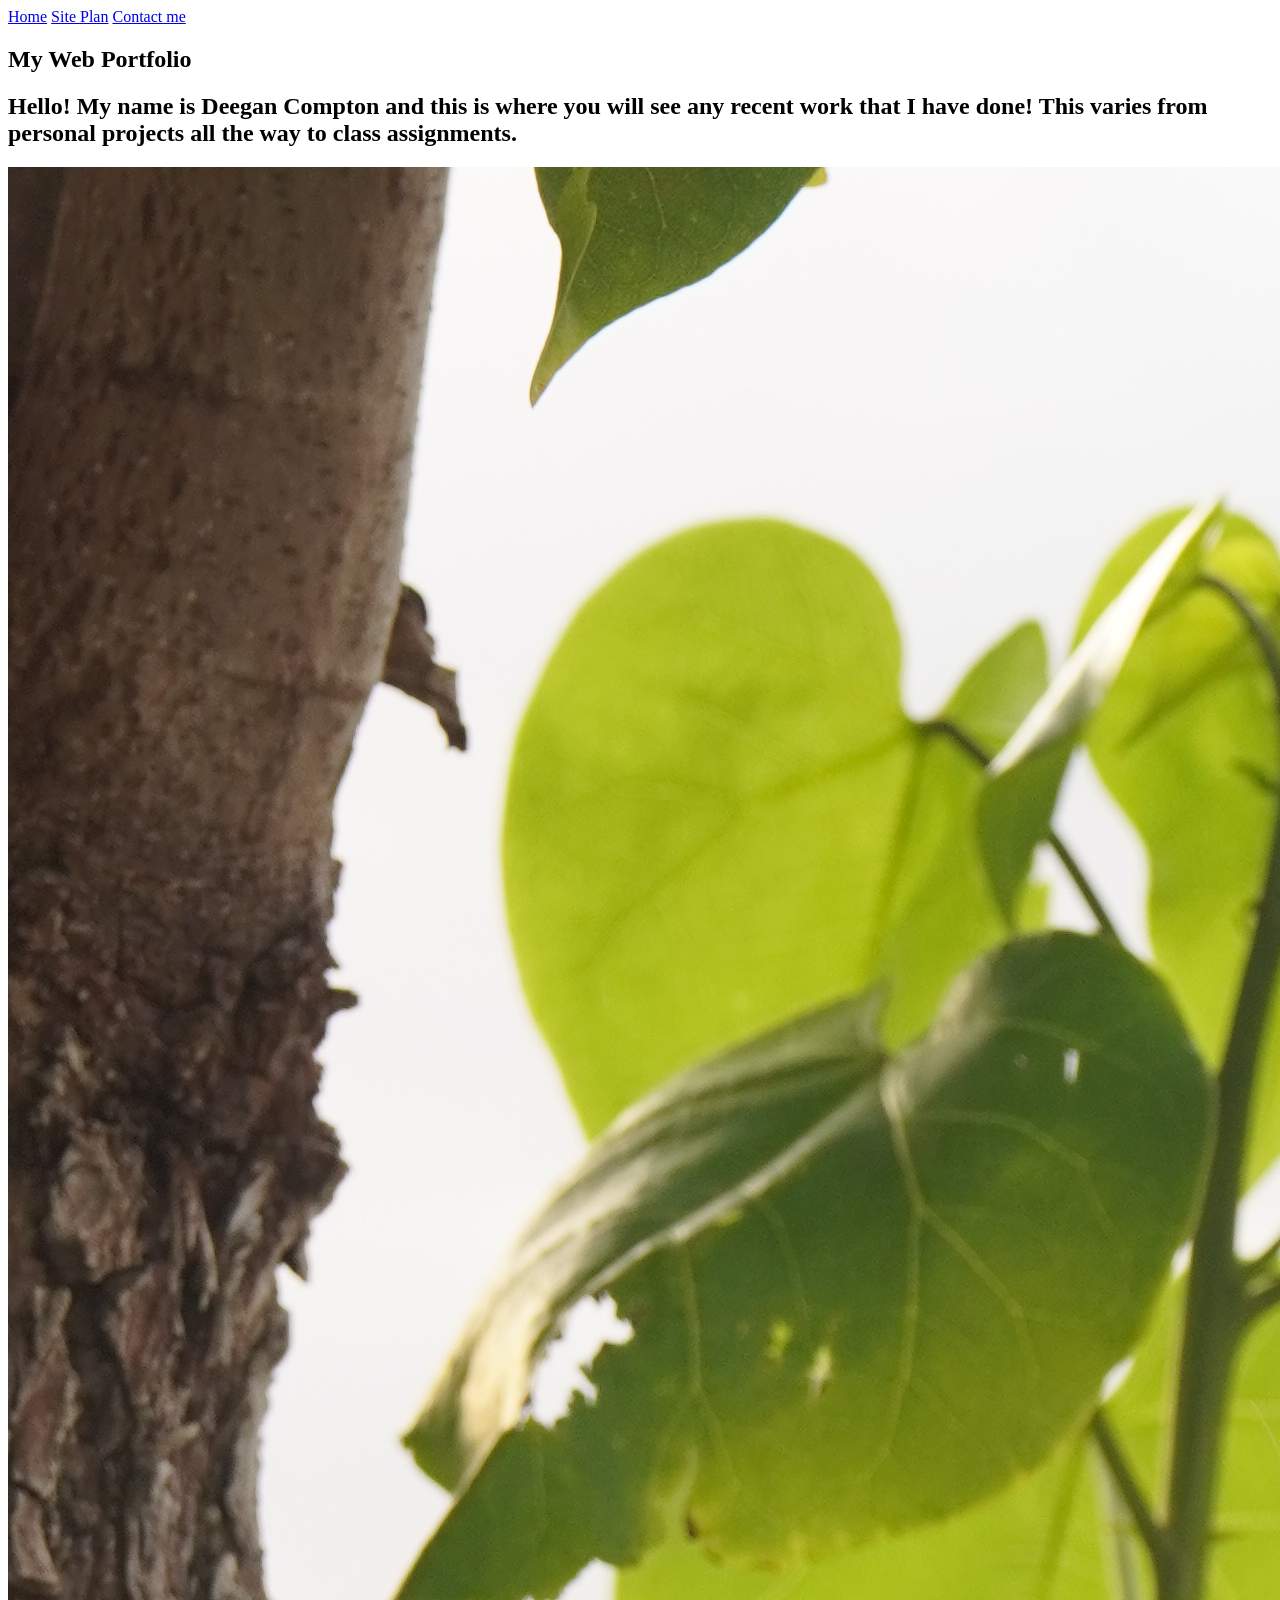
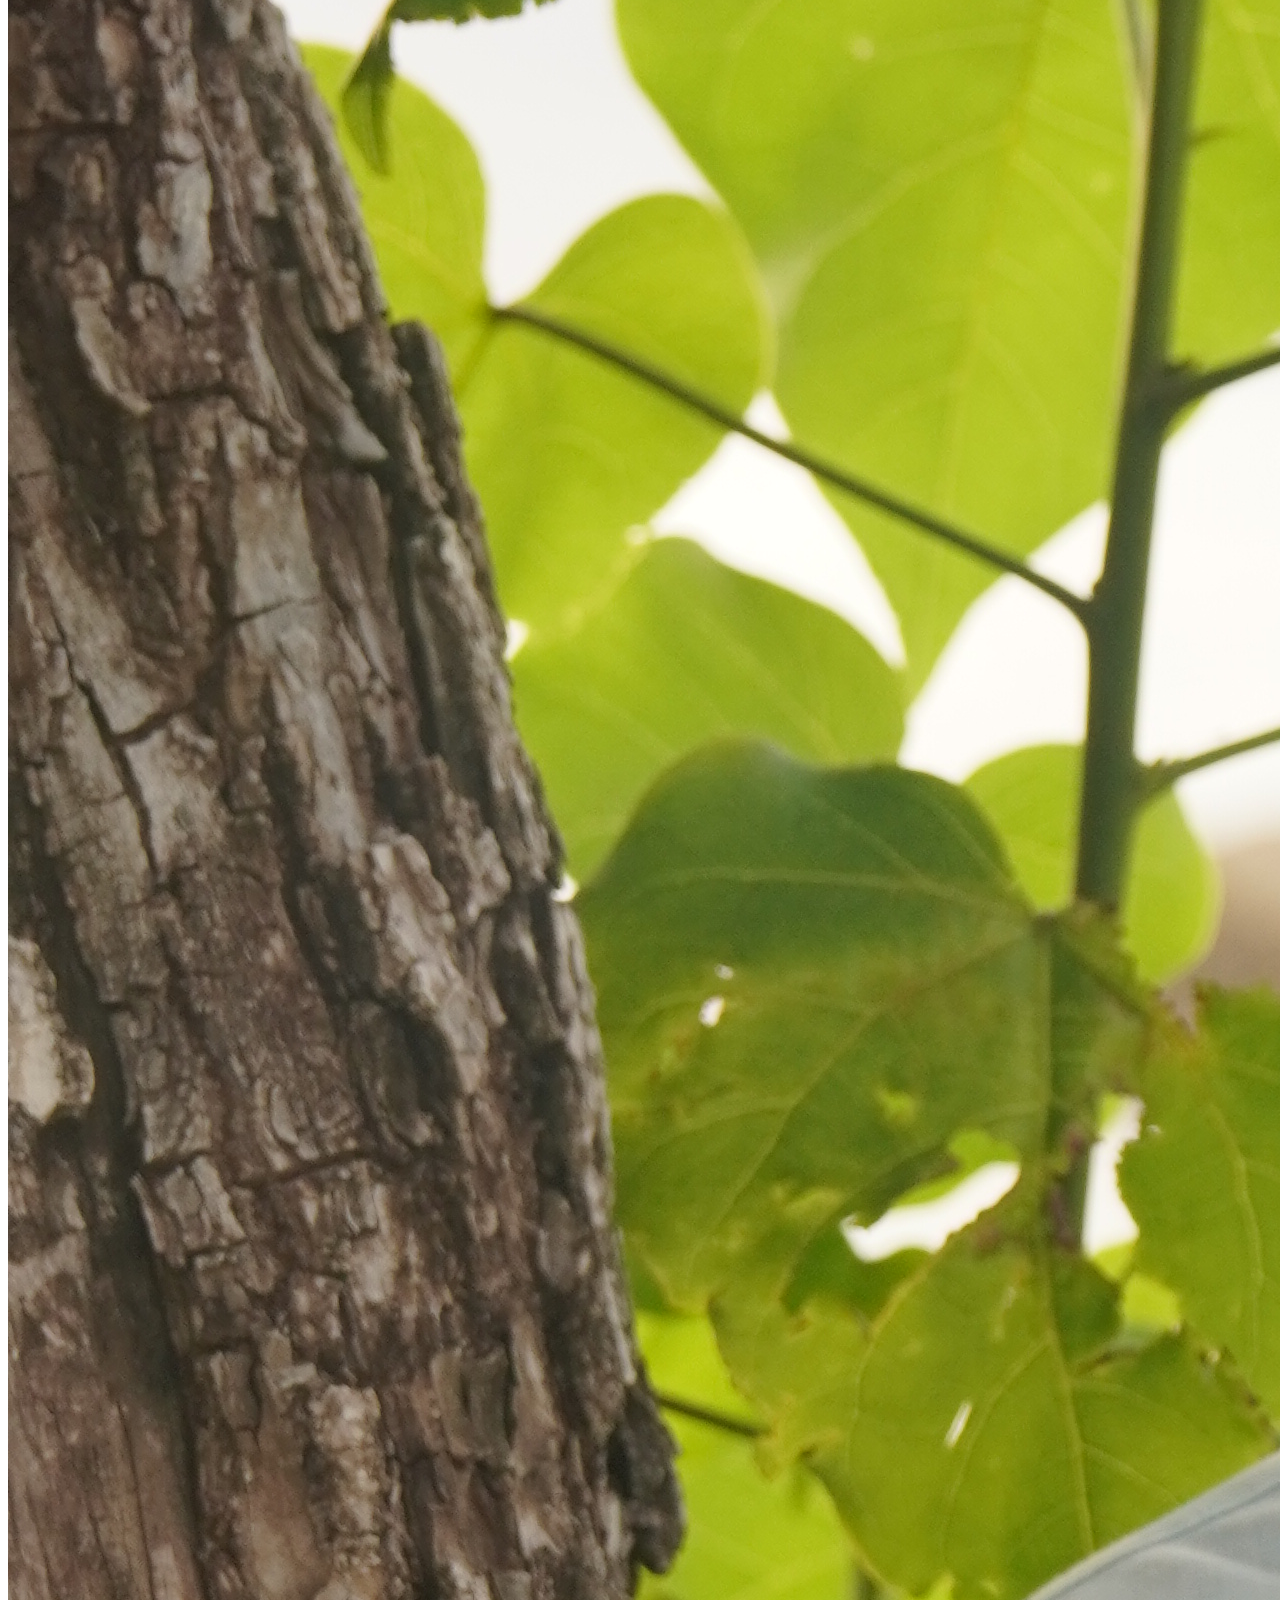
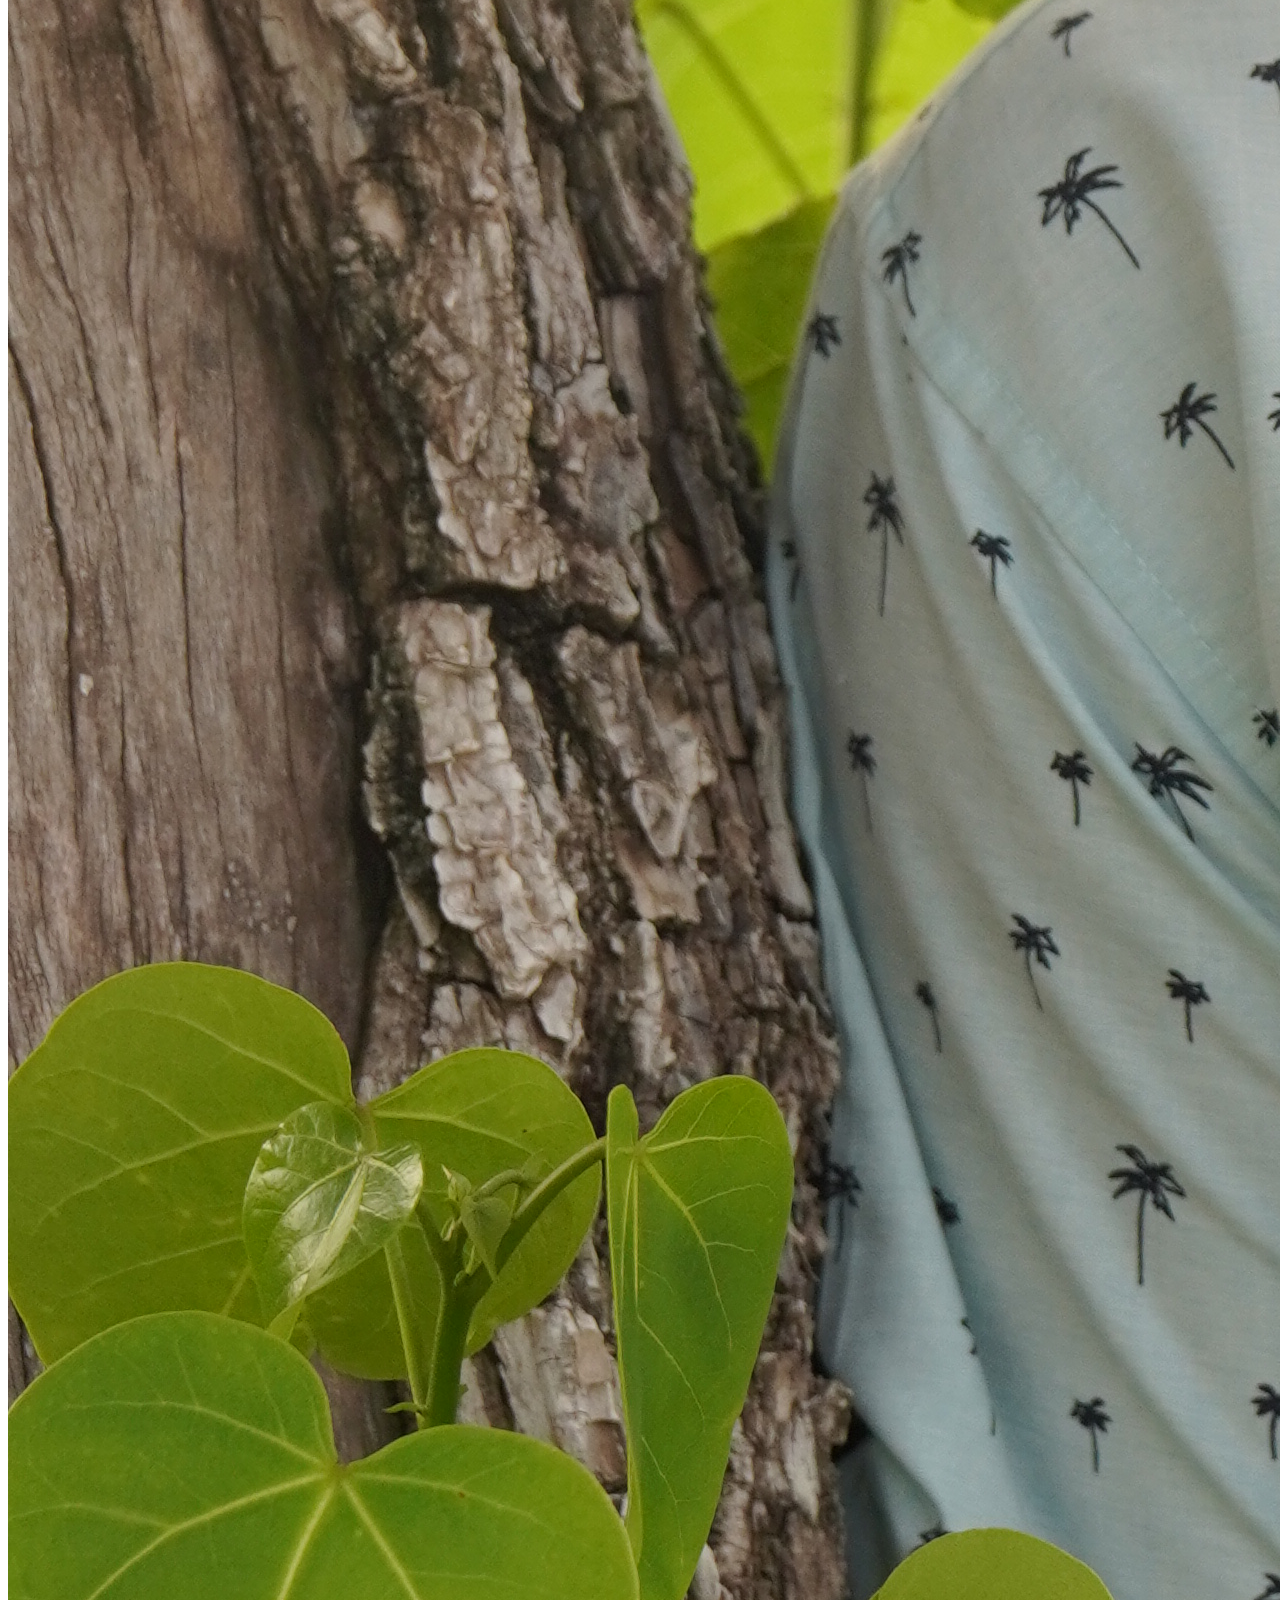
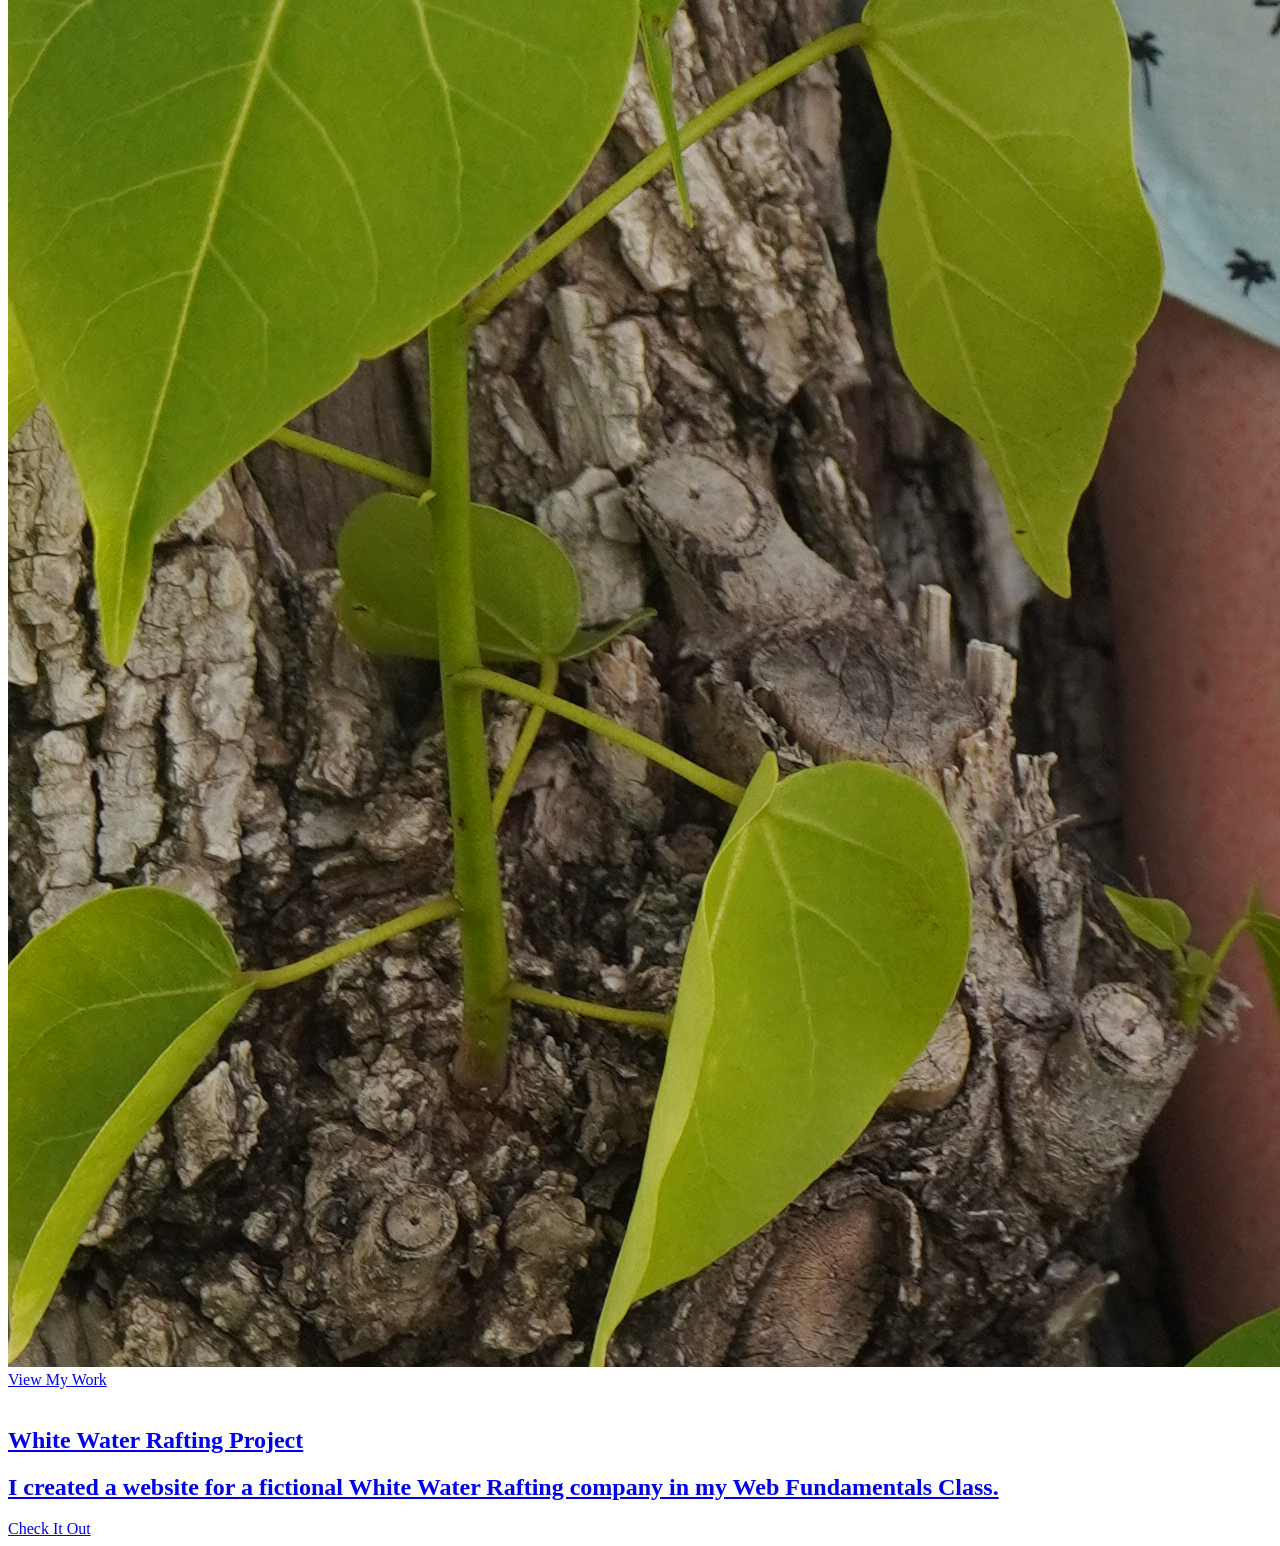
==== portfolio_project/index.html @ 09d8ab17 "initial html (incomplete)" ====
<!DOCTYPE html>
<html lang="en">
<head>
    <meta charset="UTF-8">
    <meta name="viewport" content="width=device-width, initial-scale=1.0">
    <title>wdd130_portfolio_project</title>
    <link rel="stylesheet" href="styles/styles.css"
</head>
<body>
    <header>
        <nav class="navigation-header">
            <a href="index.html">Home</a>
            <a href="site-plan-rafting.html">Site Plan</a>
            <a href="#">Contact me</a>
        </nav>
    </header>
    <section class="hero">
        <h1 id="hero-text">My Web Portfolio</h1>
        <h2 id="description">Hello! My name is Deegan Compton and this is where you will see any recent work that I have done! This varies from personal projects all the way to class assignments.</h2>
        <img href="#" src="images/deegan.JPG" alt="Picture of Deegan Compton">
        <a  href="#" id="hero-button">View My Work</button>
    </section>
    <section class="project-cards">
        <div id="first-project">
            <img id="wwr_cover_image" href="images/wwr_image.jpg">
            <h1>White Water Rafting Project</h1>
            <h2>I created a website for a fictional White Water Rafting company in my Web Fundamentals Class.</h2>
            <a href="https://deeganjc.github.io/wdd130/wwr/" id="wwr-button">Check It Out</a>
        </div>
    </section>
</body>
</html>
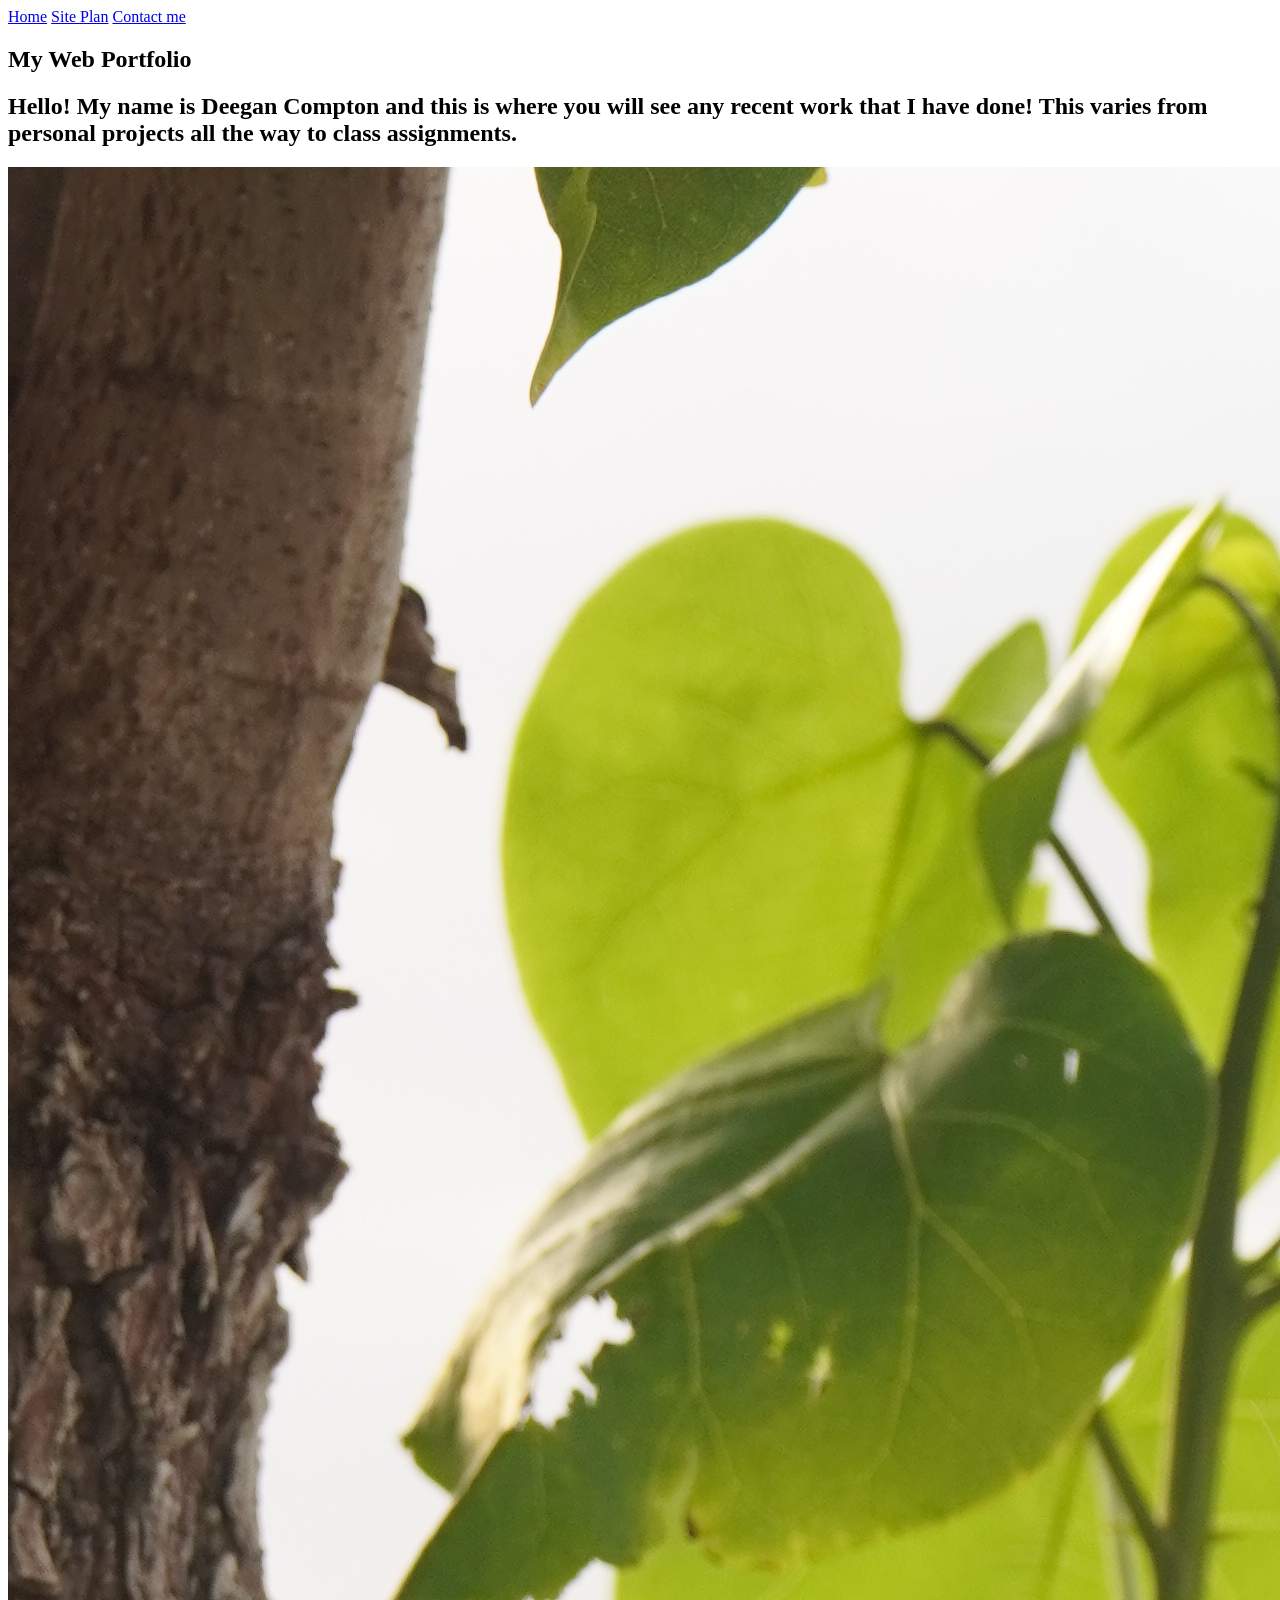
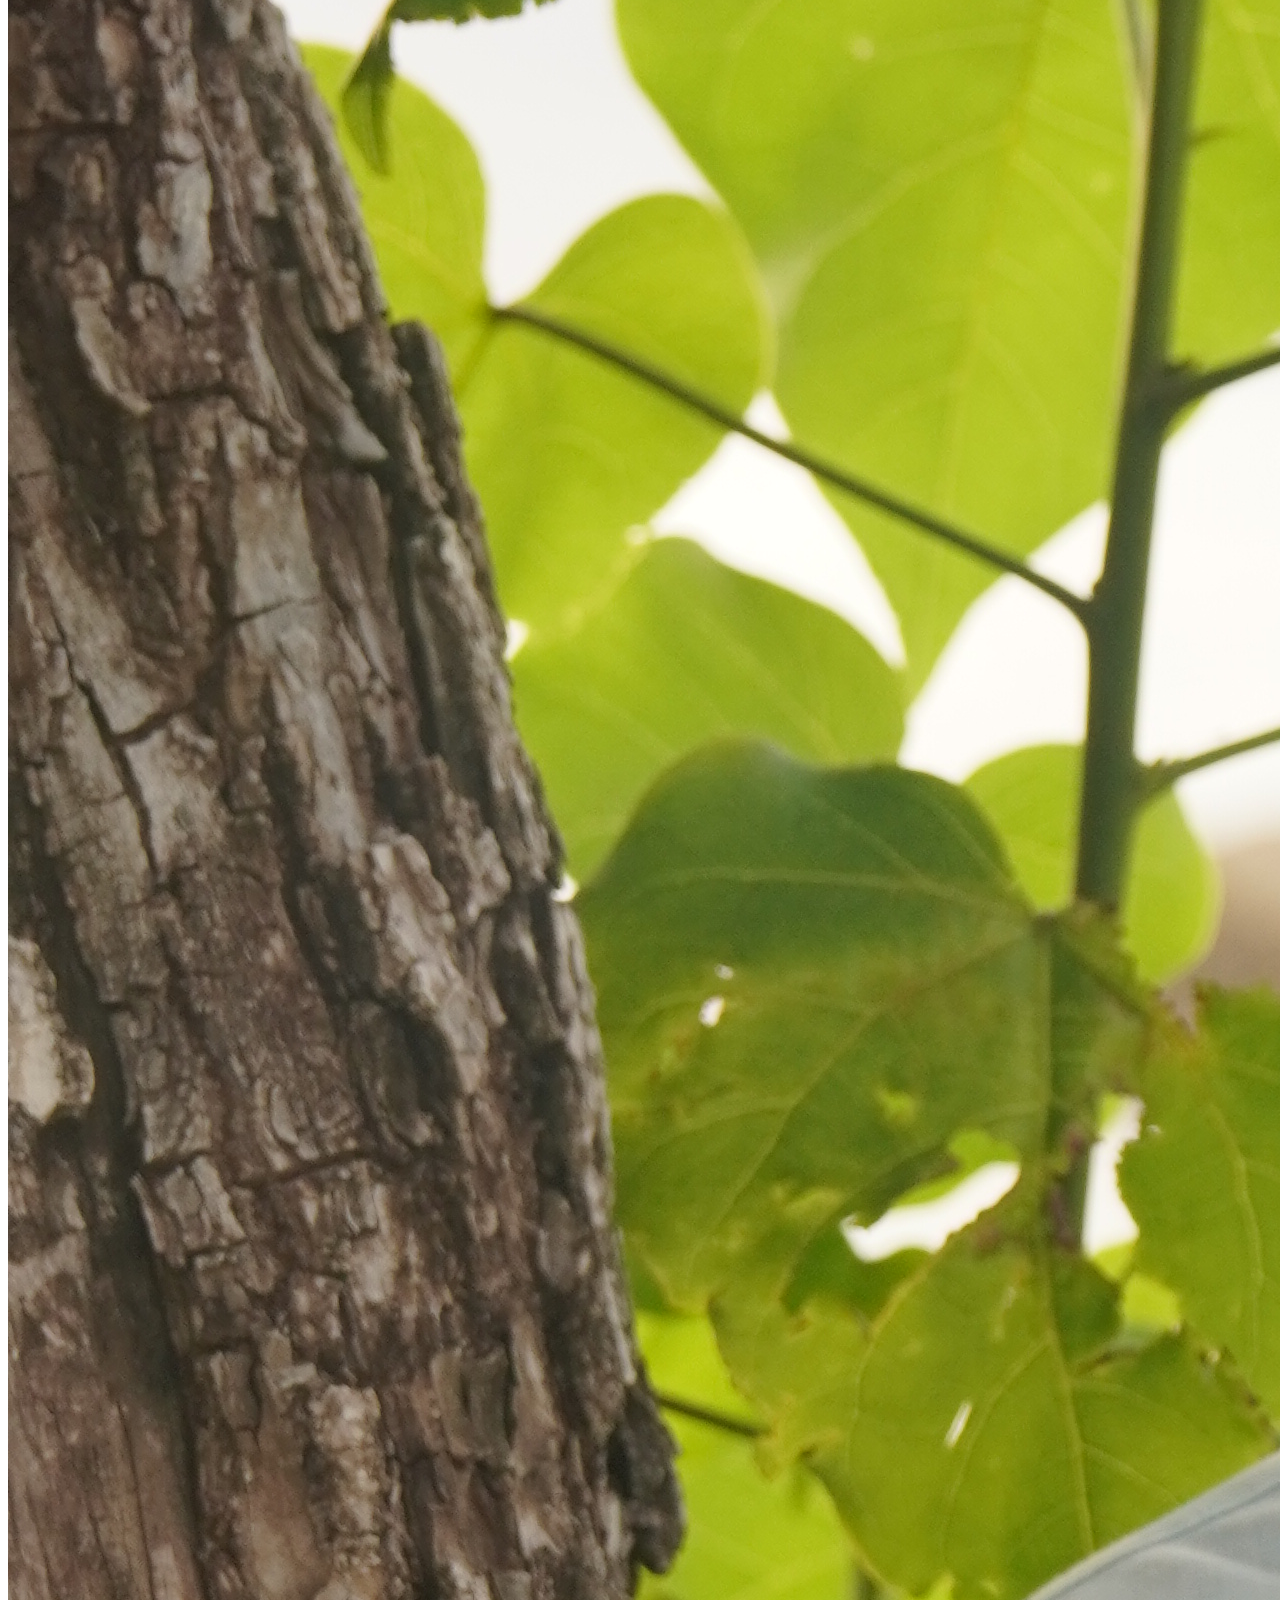
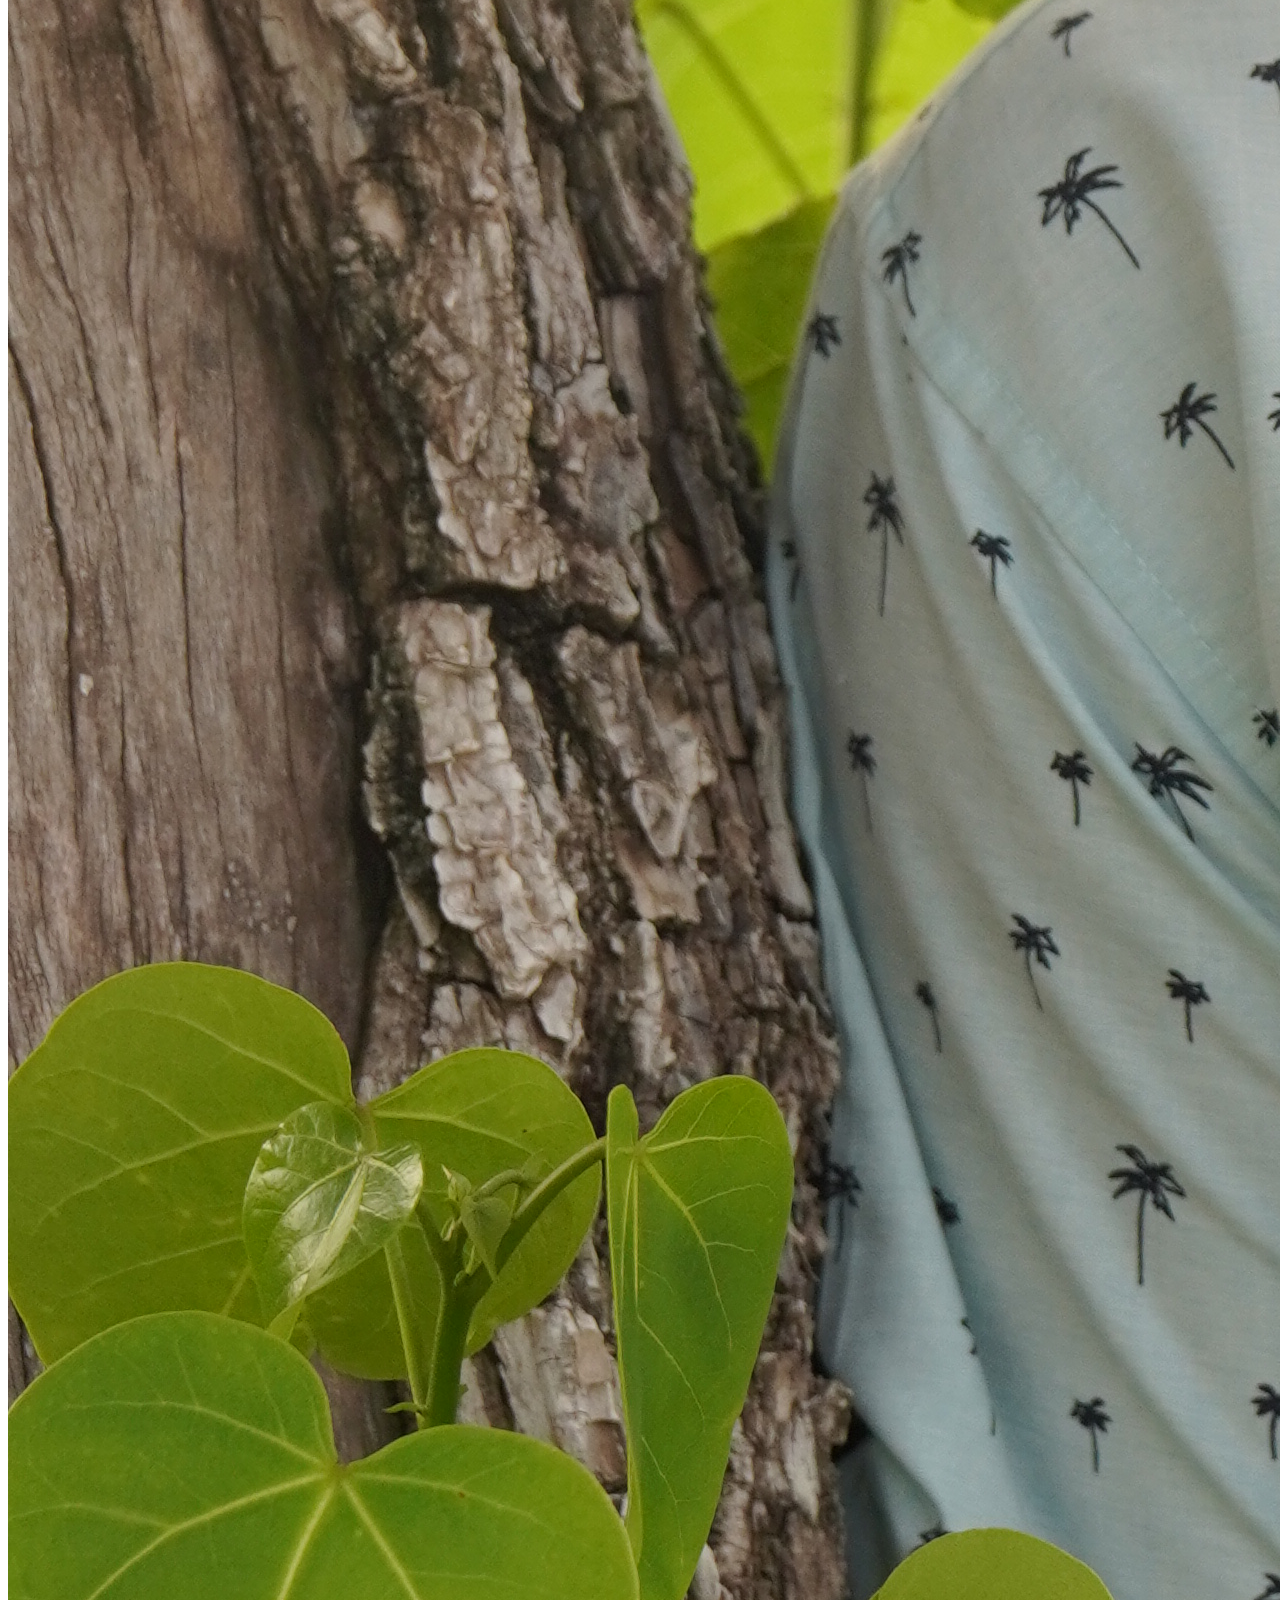
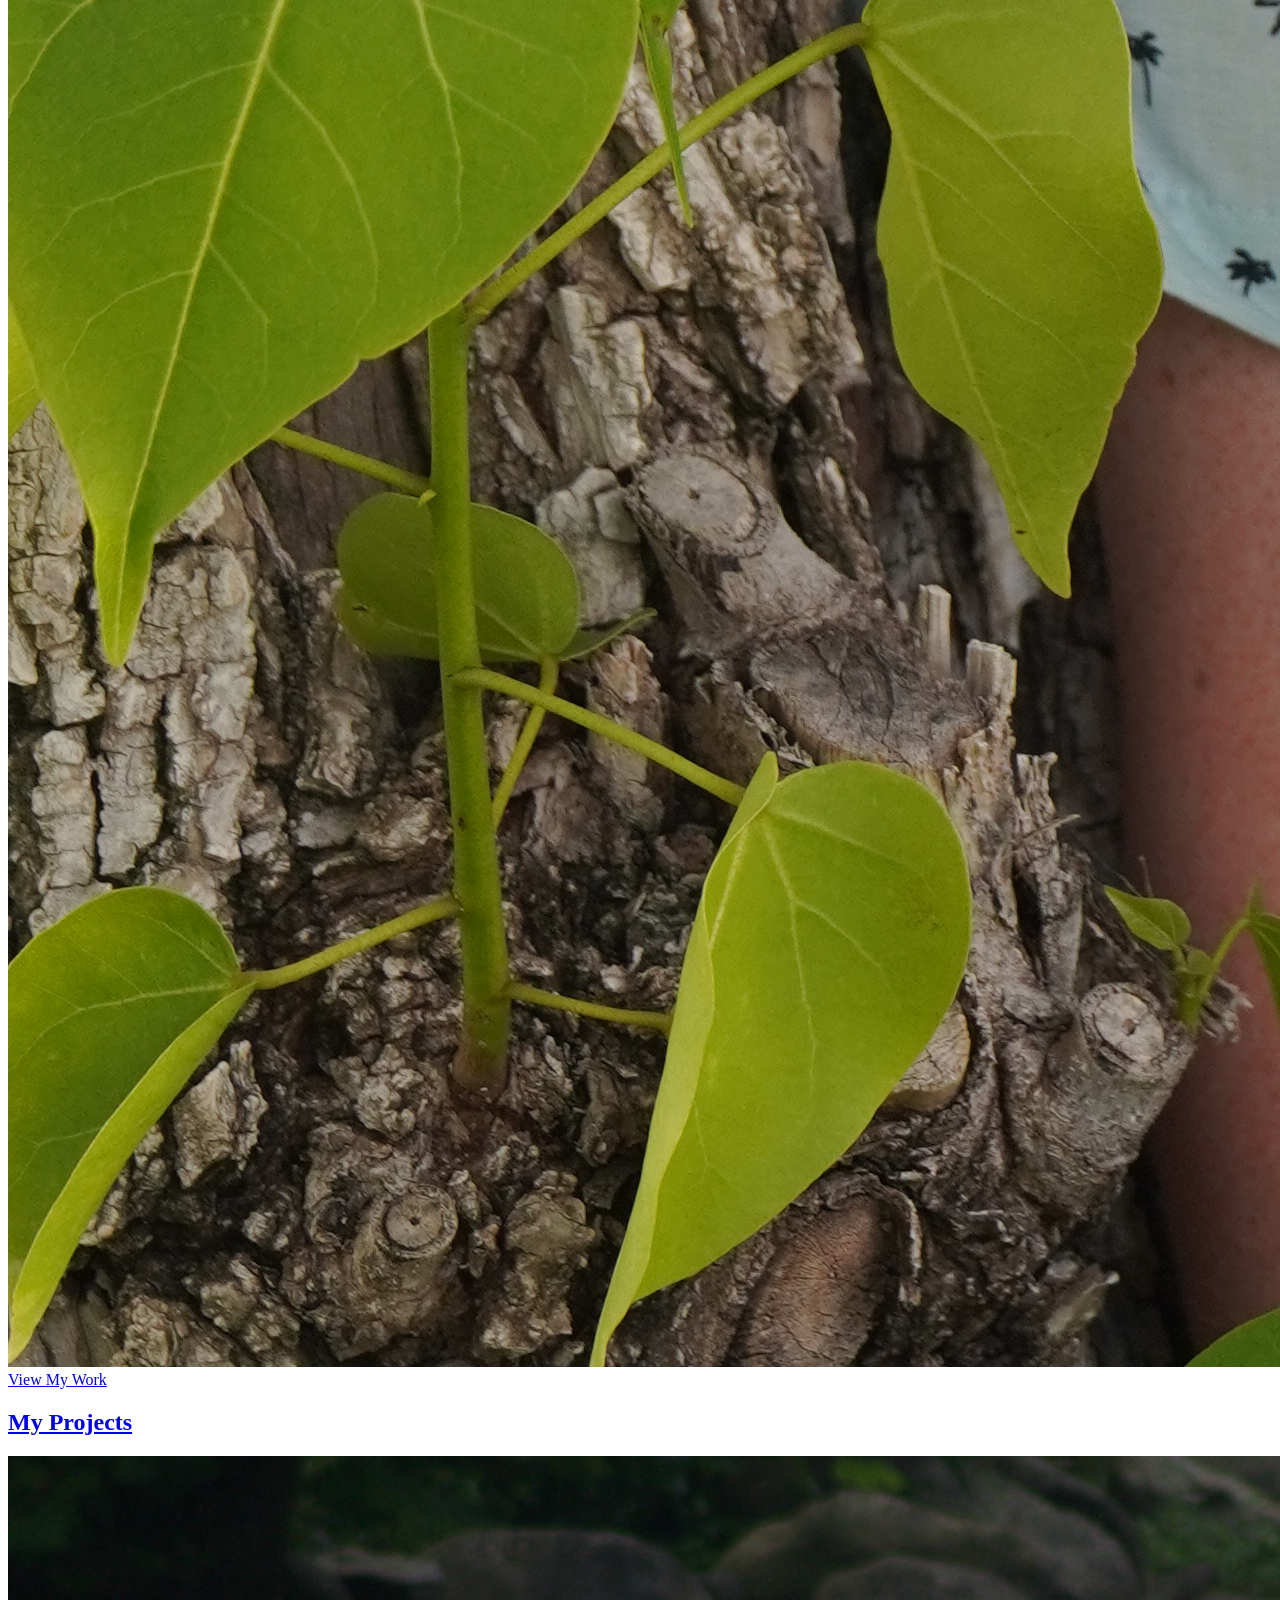
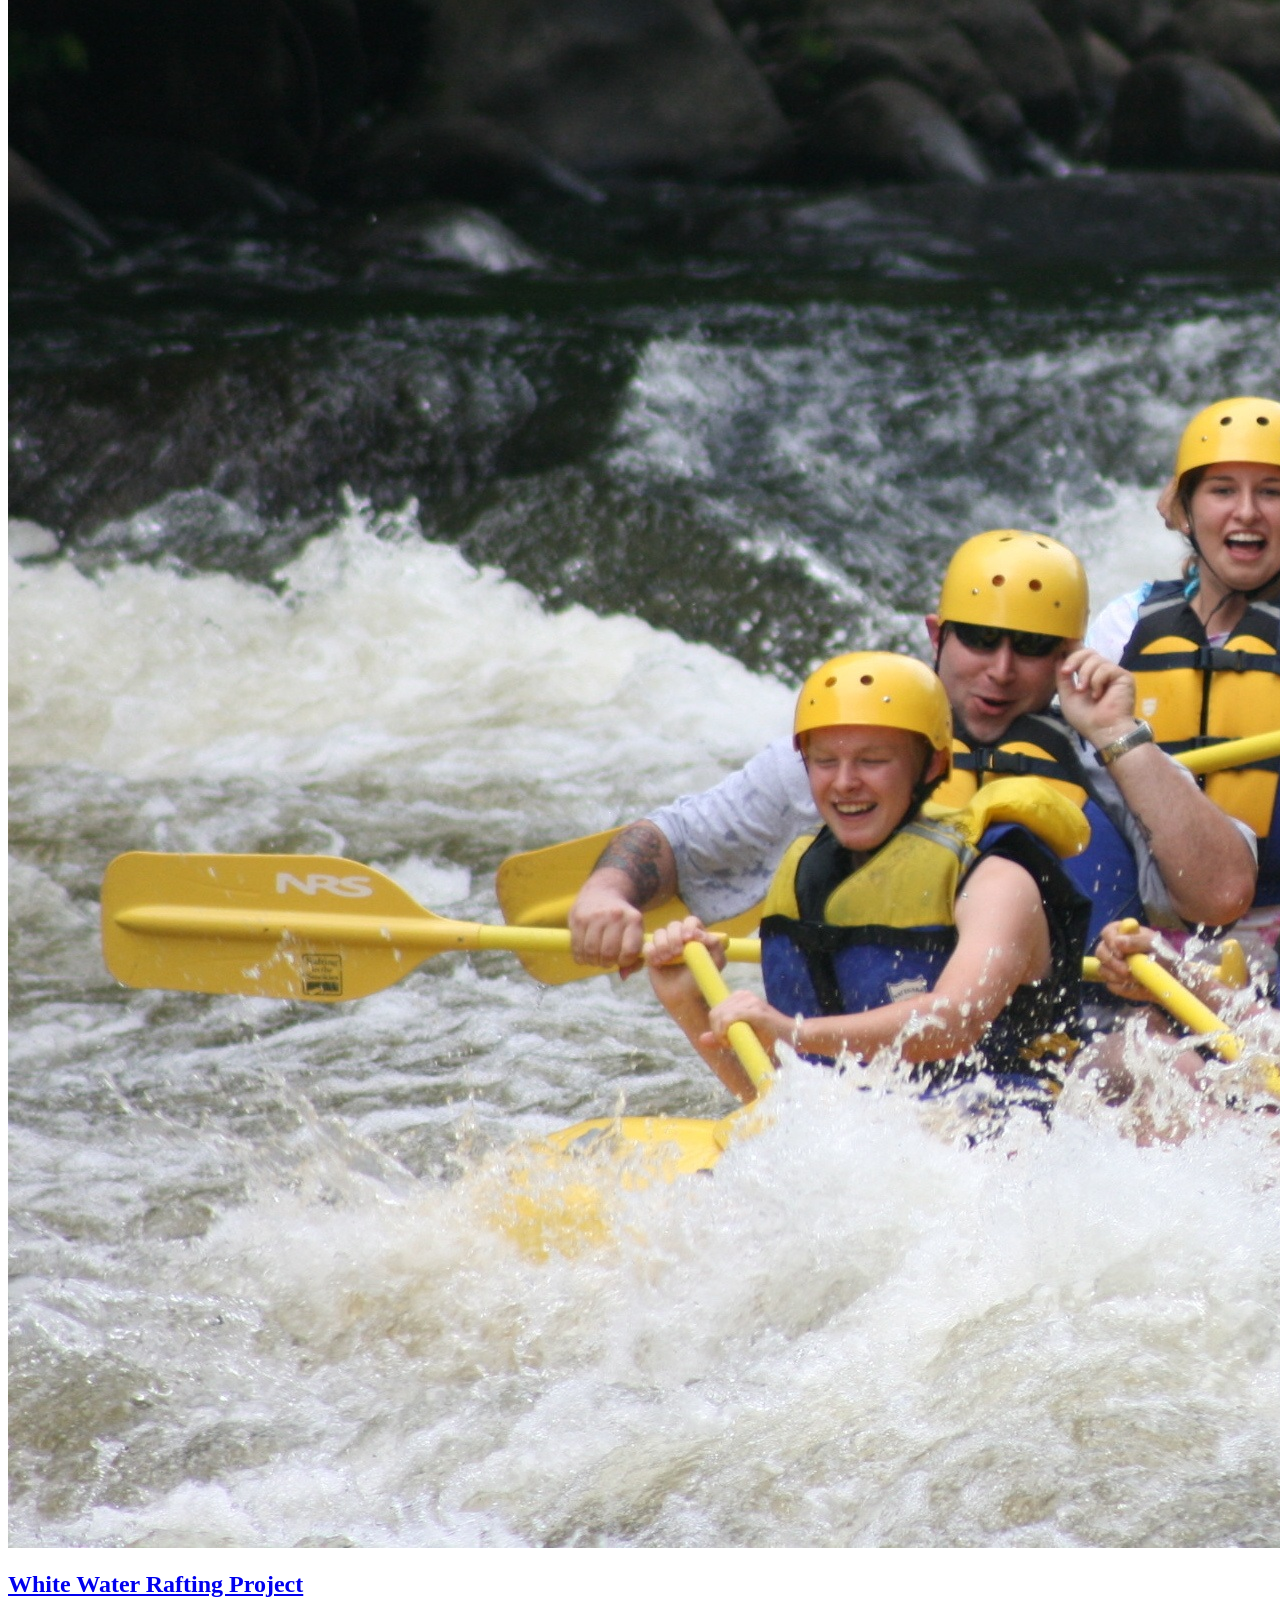
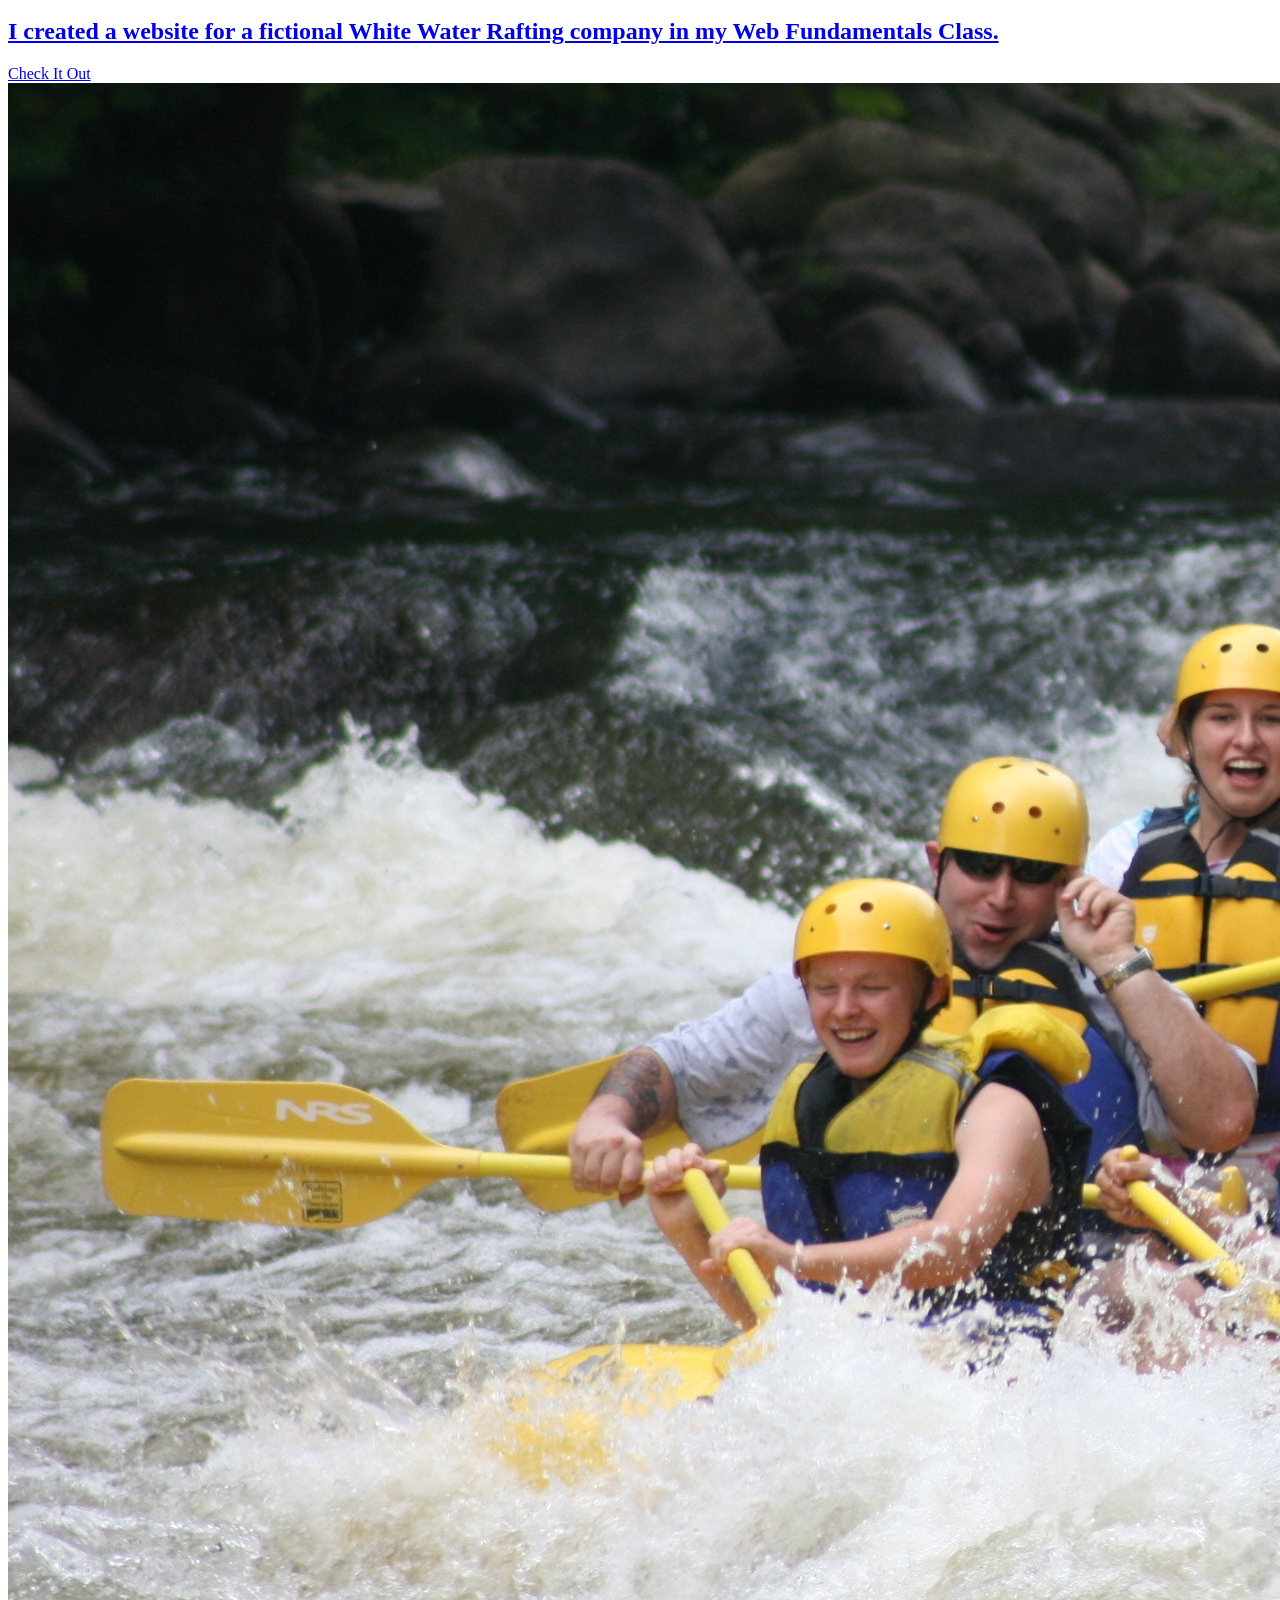
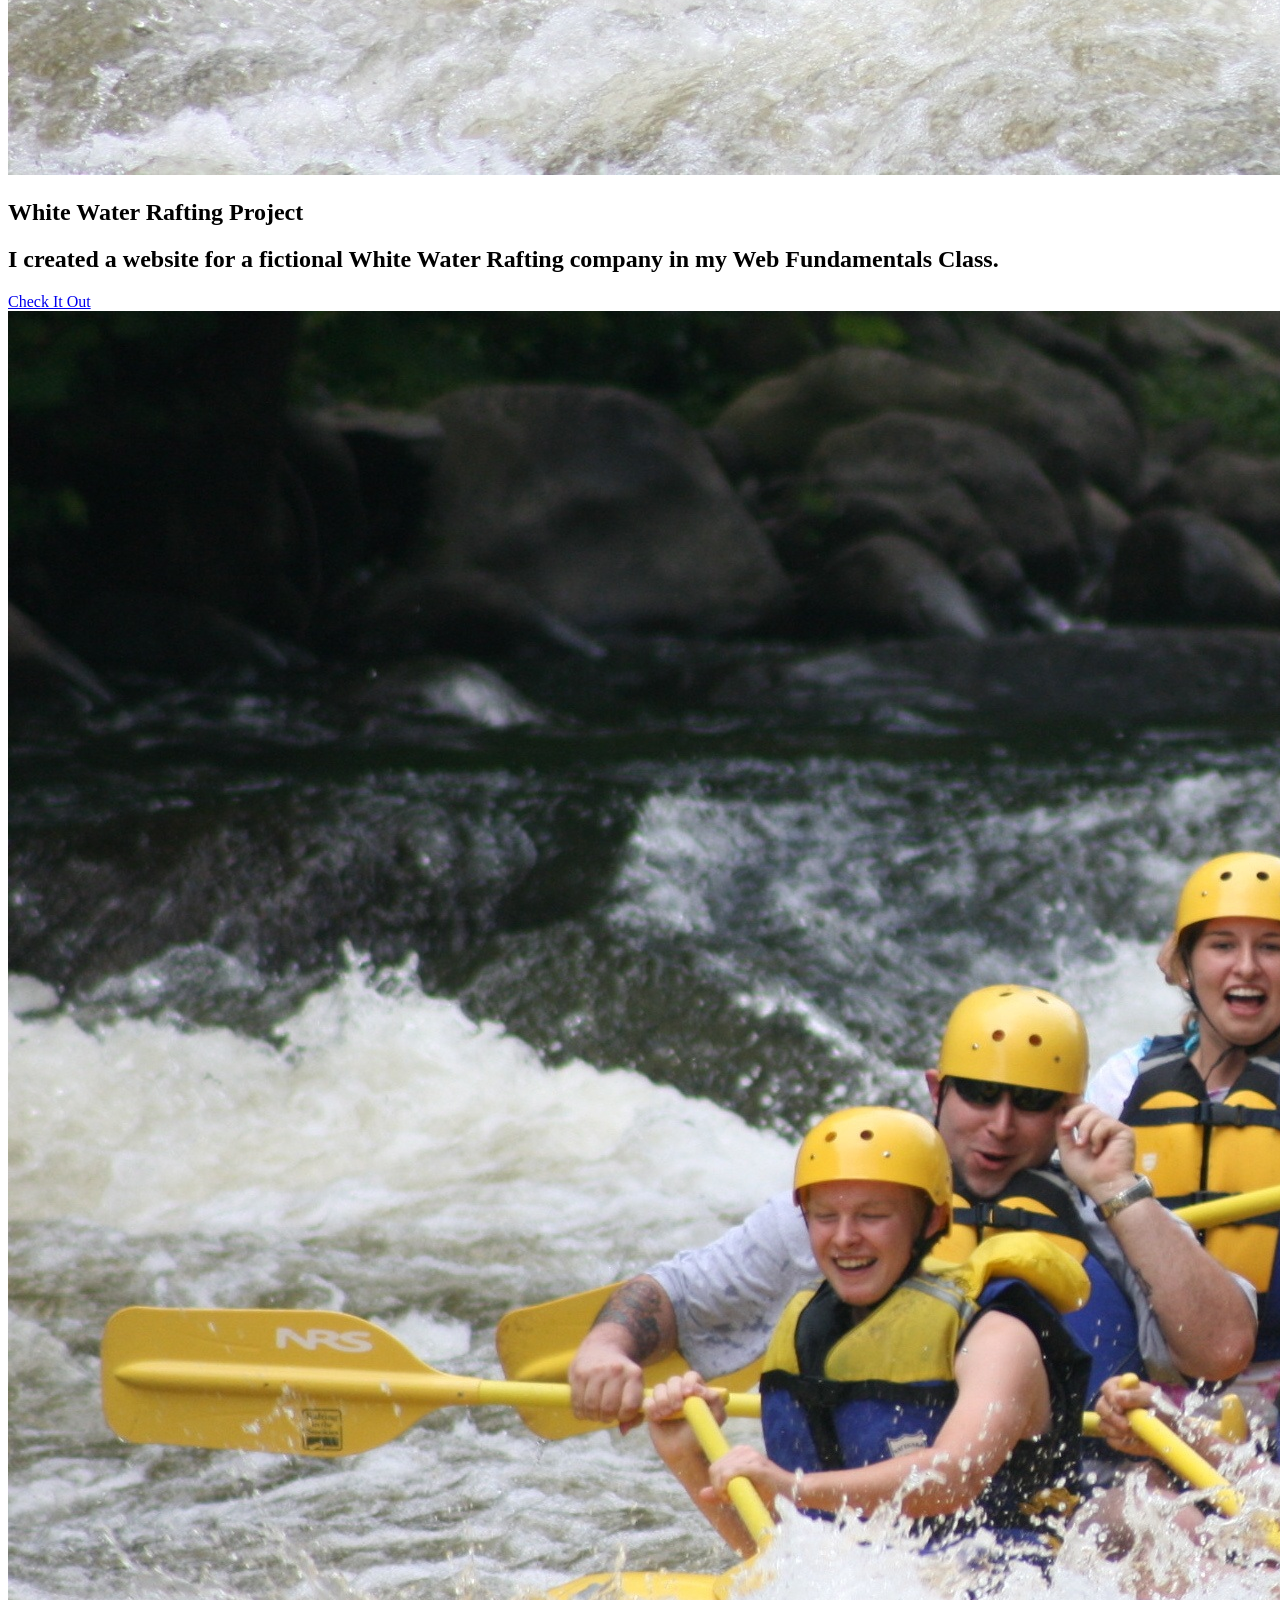
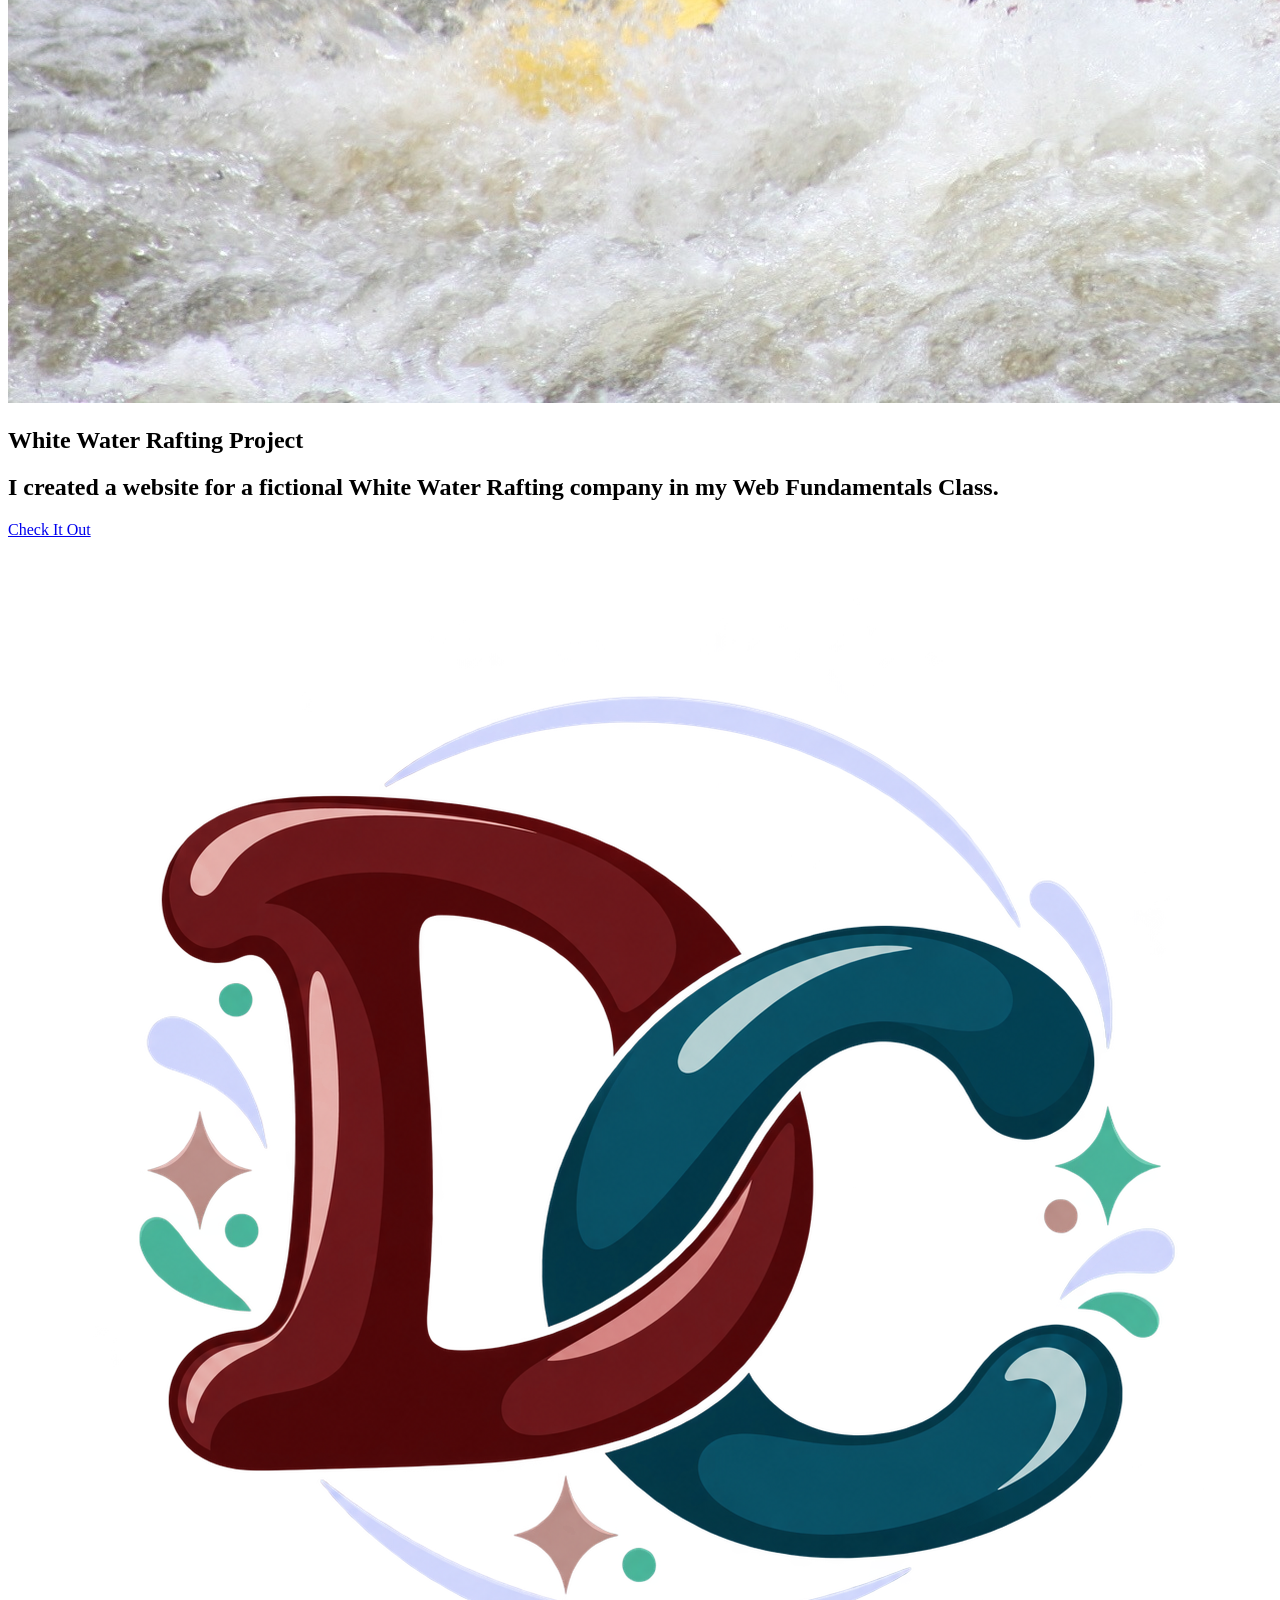
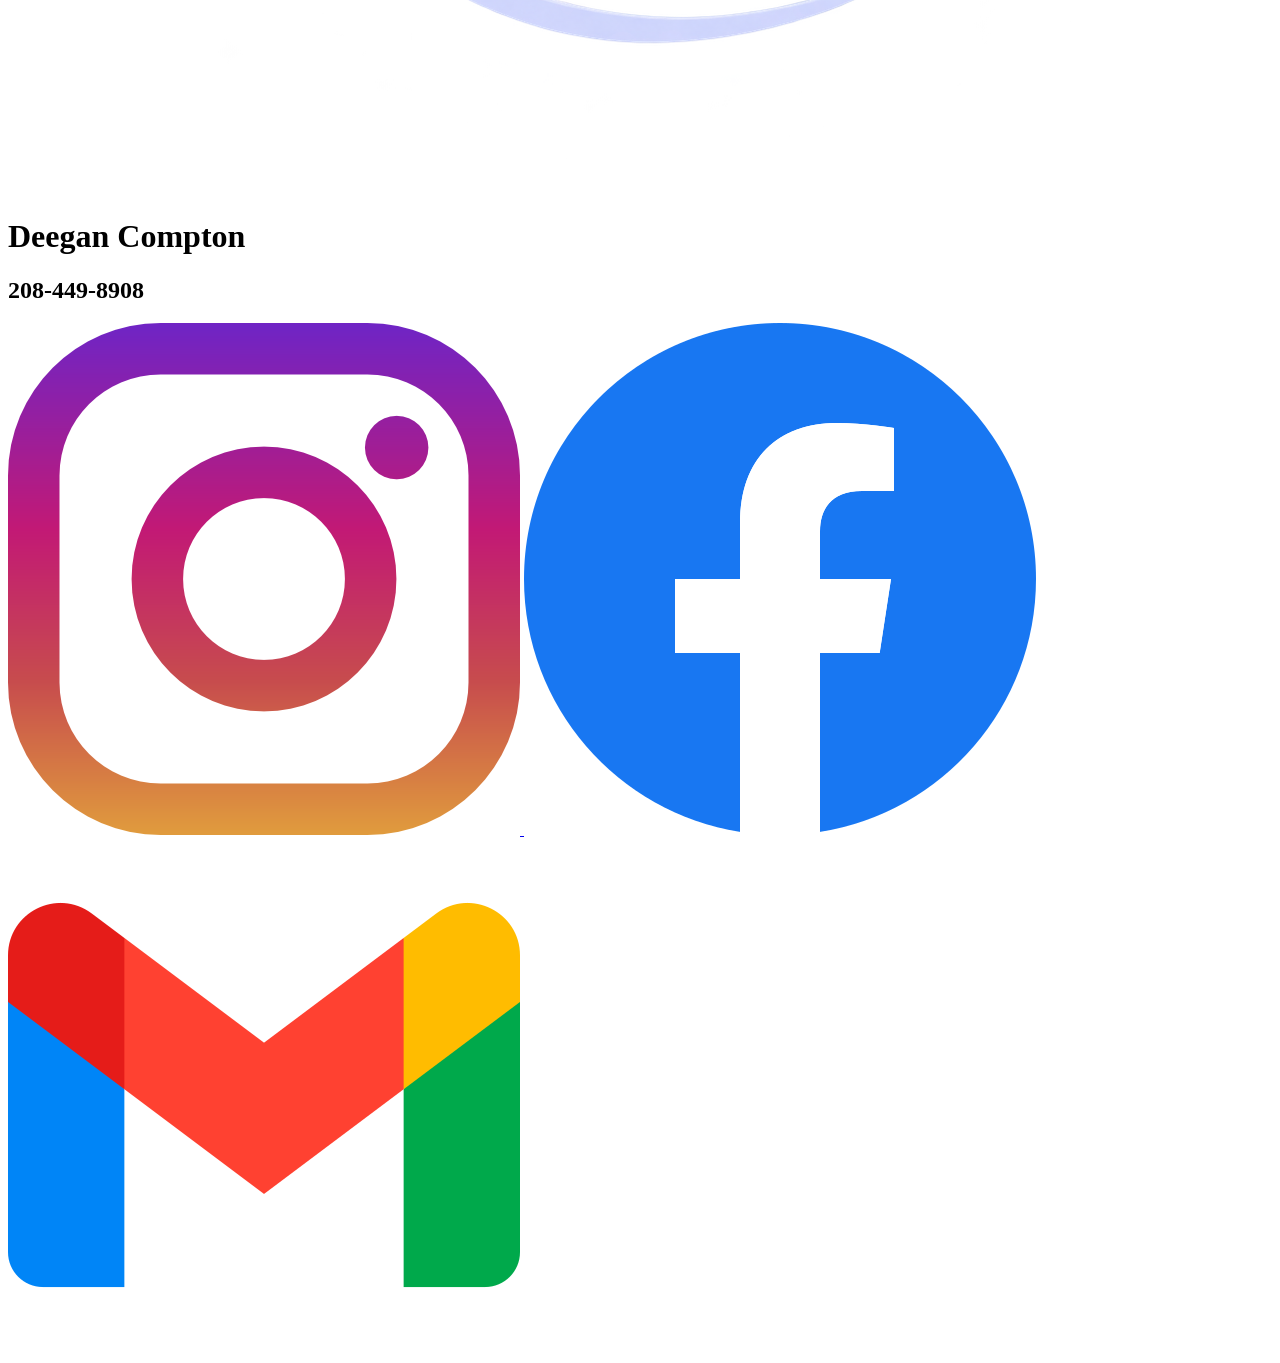
==== commit 1d22af46: "10/14" ====
--- a/portfolio_project/index.html
+++ b/portfolio_project/index.html
@@ -4,7 +4,8 @@
     <meta charset="UTF-8">
     <meta name="viewport" content="width=device-width, initial-scale=1.0">
     <title>wdd130_portfolio_project</title>
-    <link rel="stylesheet" href="styles/styles.css"
+    <link rel="stylesheet" href="styles/styles.css">
+    <meta name="Magnific" content="Social Media Logos">
 </head>
 <body>
     <header>
@@ -14,19 +15,48 @@
             <a href="#">Contact me</a>
         </nav>
     </header>
-    <section class="hero">
-        <h1 id="hero-text">My Web Portfolio</h1>
-        <h2 id="description">Hello! My name is Deegan Compton and this is where you will see any recent work that I have done! This varies from personal projects all the way to class assignments.</h2>
-        <img href="#" src="images/deegan.JPG" alt="Picture of Deegan Compton">
-        <a  href="#" id="hero-button">View My Work</button>
-    </section>
-    <section class="project-cards">
-        <div id="first-project">
-            <img id="wwr_cover_image" href="images/wwr_image.jpg">
-            <h1>White Water Rafting Project</h1>
-            <h2>I created a website for a fictional White Water Rafting company in my Web Fundamentals Class.</h2>
-            <a href="https://deeganjc.github.io/wdd130/wwr/" id="wwr-button">Check It Out</a>
-        </div>
-    </section>
+    <main id =content>
+        <section class="hero">
+            <h1 id="hero-text">My Web Portfolio</h1>
+            <h2 id="description">Hello! My name is Deegan Compton and this is where you will see any recent work that I have done! This varies from personal projects all the way to class assignments.</h2>
+            <img href="#" src="images/deegan.JPG" alt="Picture of Deegan Compton">
+            <a  href="#" id="hero-button">View My Work</button>
+        </section>
+        <section class="project-cards">
+            <h1 id="my-projects">My Projects</h1>
+            <div id="first-project">
+                <img id="wwr_cover_image" src="images/wwr_image.jpg">
+                <h1>White Water Rafting Project</h1>
+                <h2>I created a website for a fictional White Water Rafting company in my Web Fundamentals Class.</h2>
+                <a href="https://deeganjc.github.io/wdd130/wwr/" id="wwr-button">Check It Out</a>
+            </div>
+            <div id="second-project">
+                <img id="wwr_cover_image" src="images/wwr_image.jpg">
+                <h1>White Water Rafting Project</h1>
+                <h2>I created a website for a fictional White Water Rafting company in my Web Fundamentals Class.</h2>
+                <a href="https://deeganjc.github.io/wdd130/wwr/" id="wwr-button">Check It Out</a>
+            </div>
+            <div id="third-project">
+                <img id="wwr_cover_image" src="images/wwr_image.jpg">
+                <h1>White Water Rafting Project</h1>
+                <h2>I created a website for a fictional White Water Rafting company in my Web Fundamentals Class.</h2>
+                <a href="https://deeganjc.github.io/wdd130/wwr/" id="wwr-button">Check It Out</a>
+            </div>
+        </section>
+    </main>
+    <footer>
+        <img src="images/logo.png" id="corner-logo" alt="DC Logo">
+        <h1>Deegan Compton</h1>
+        <h2>208-449-8908</h2>
+        <a href="instagram.com">
+            <img src="images/instagram.png" alt="Instagram Logo">
+        </a>
+        <a href="facebook.com">
+            <img src="images/facebook.png" alt="Facebook Logo">
+        </a>
+        <a href="mailto:deeganc123456@gmail.com">
+            <img src="images/gmail.png" alt="Gmail Logo">
+        </a>
+    </footer>
 </body>
 </html>
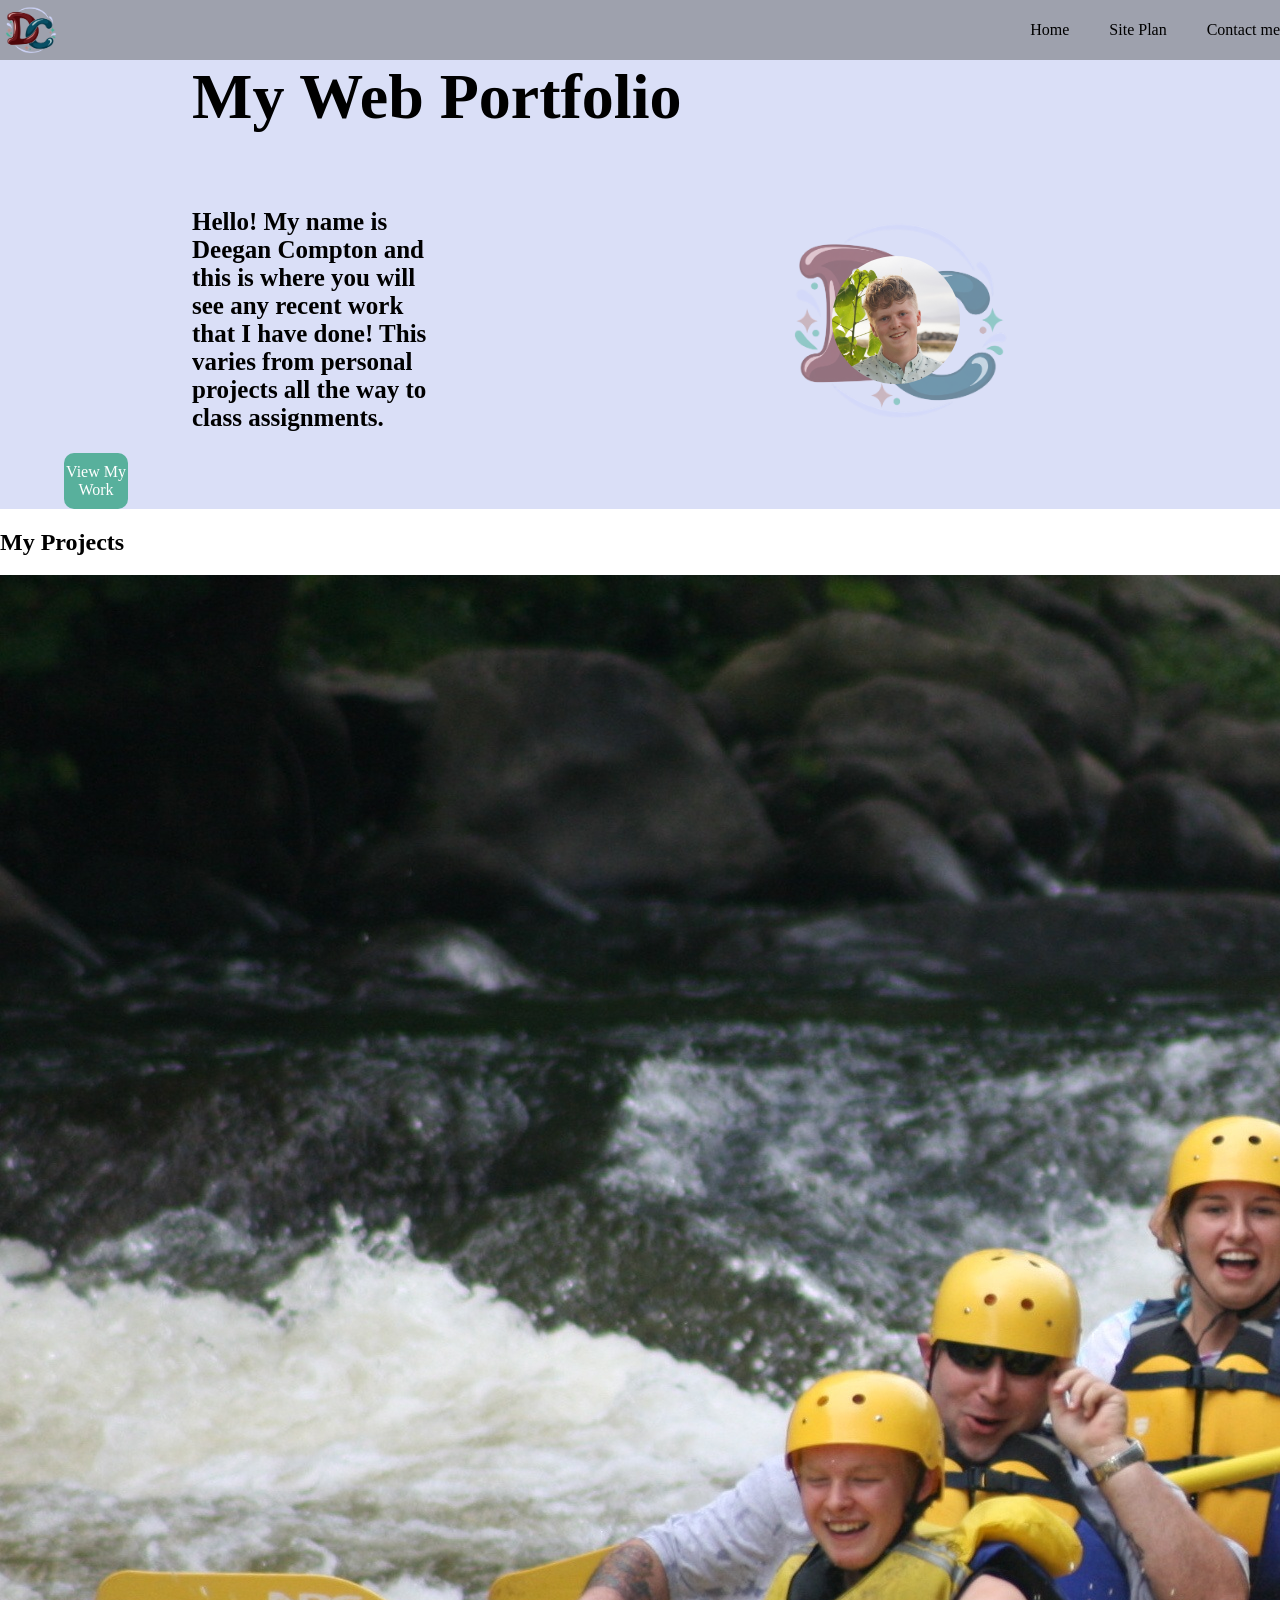
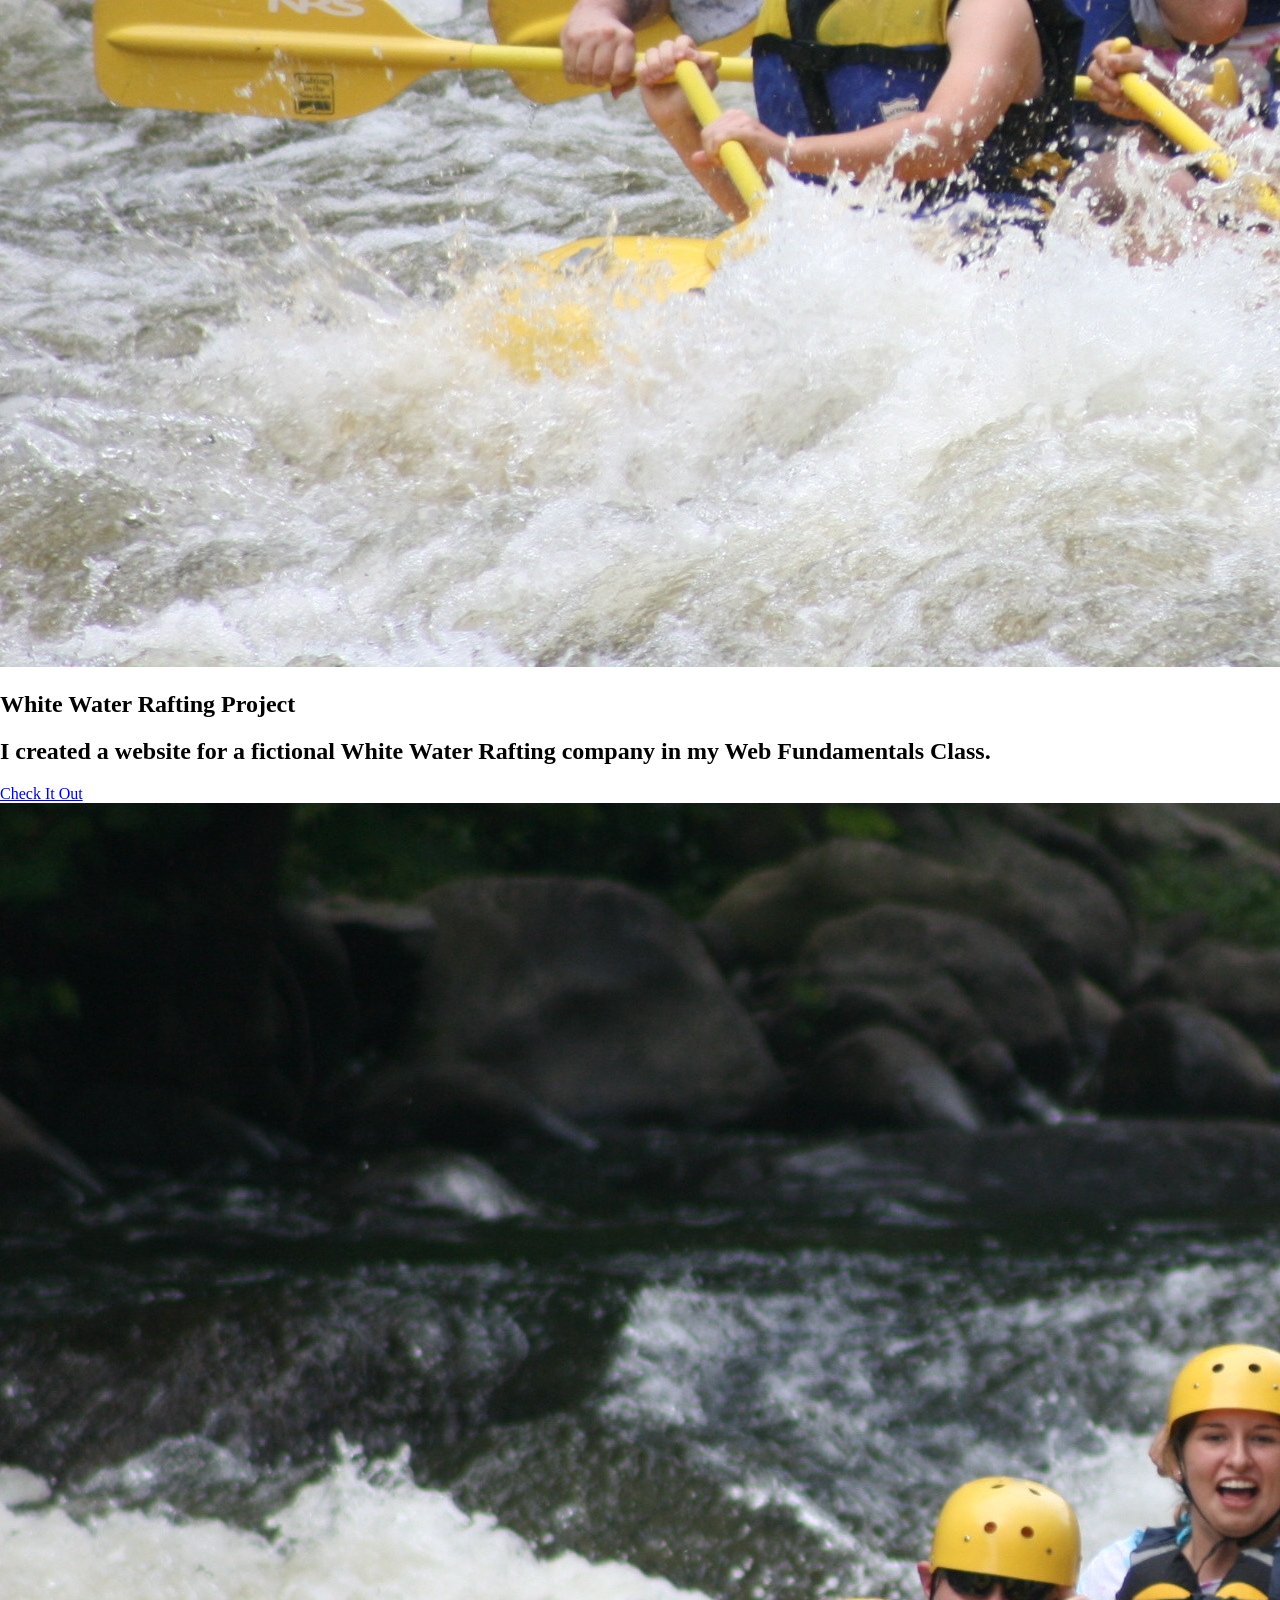
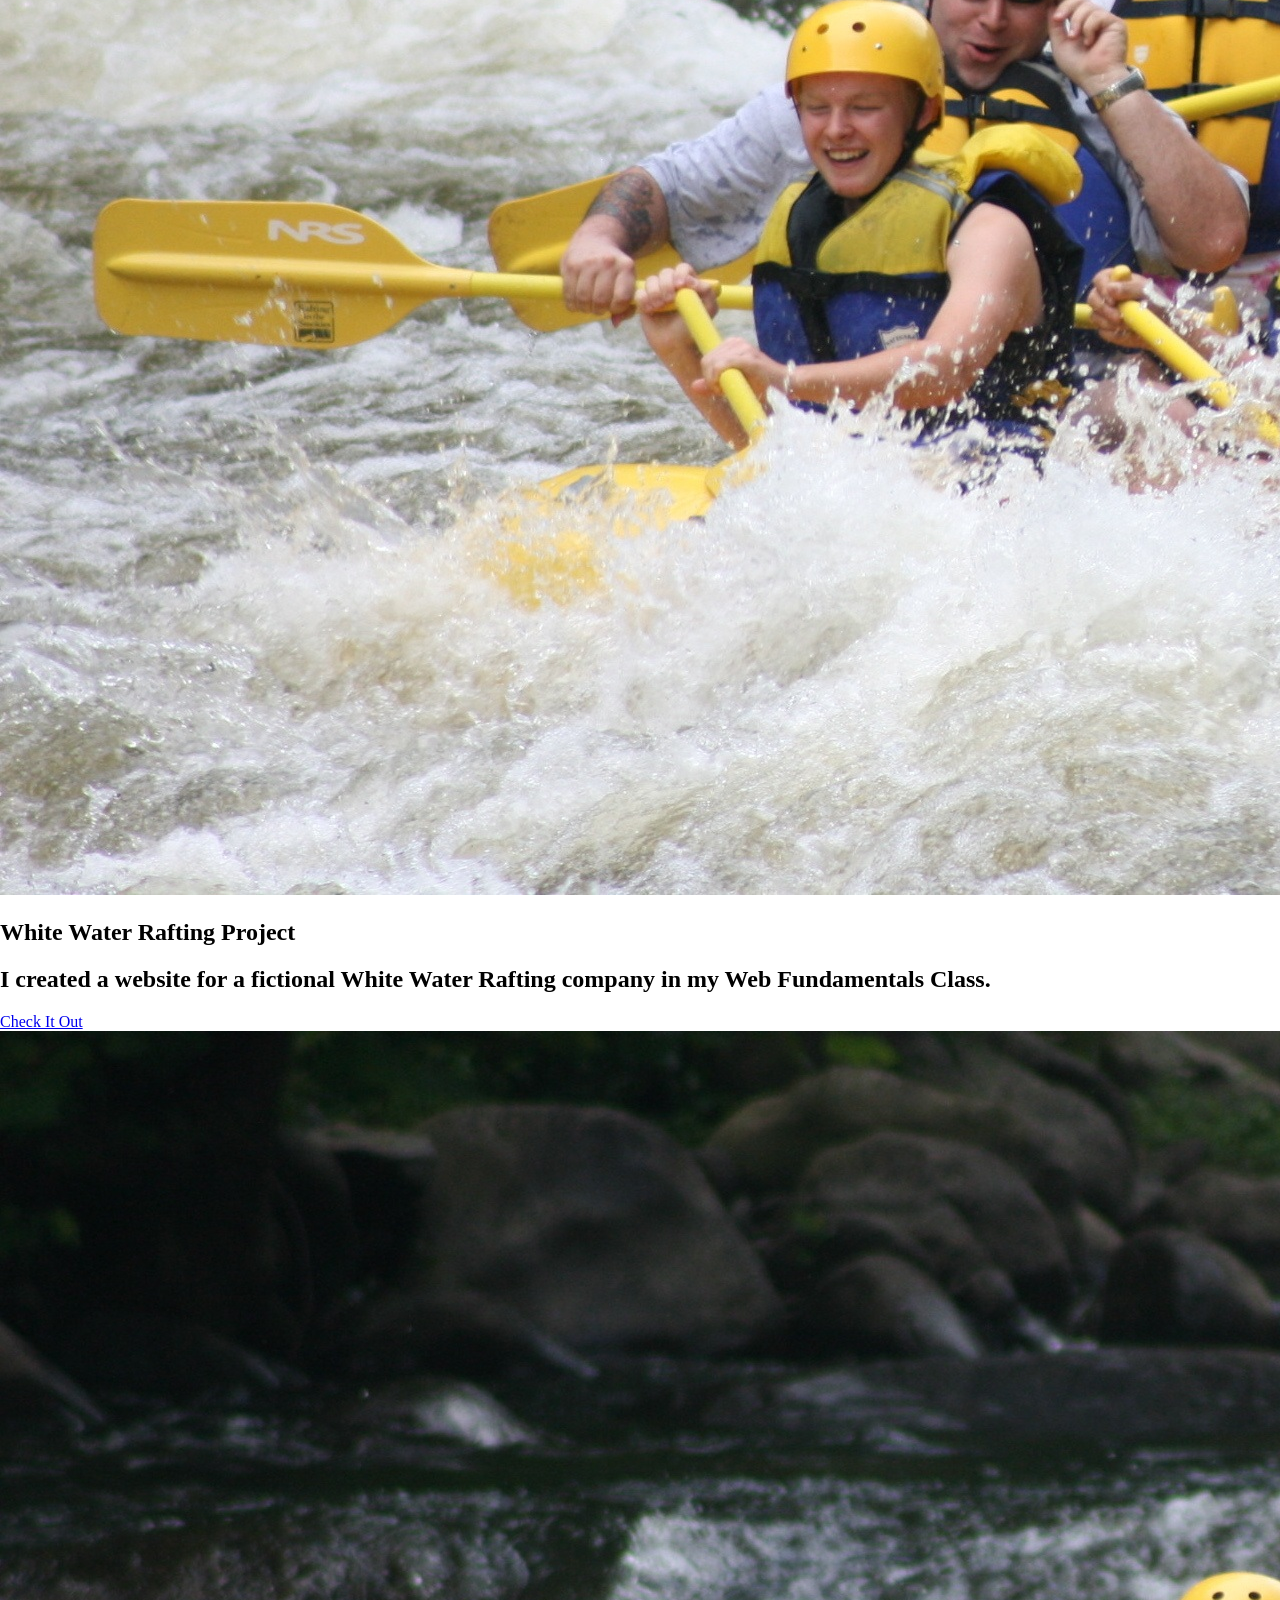
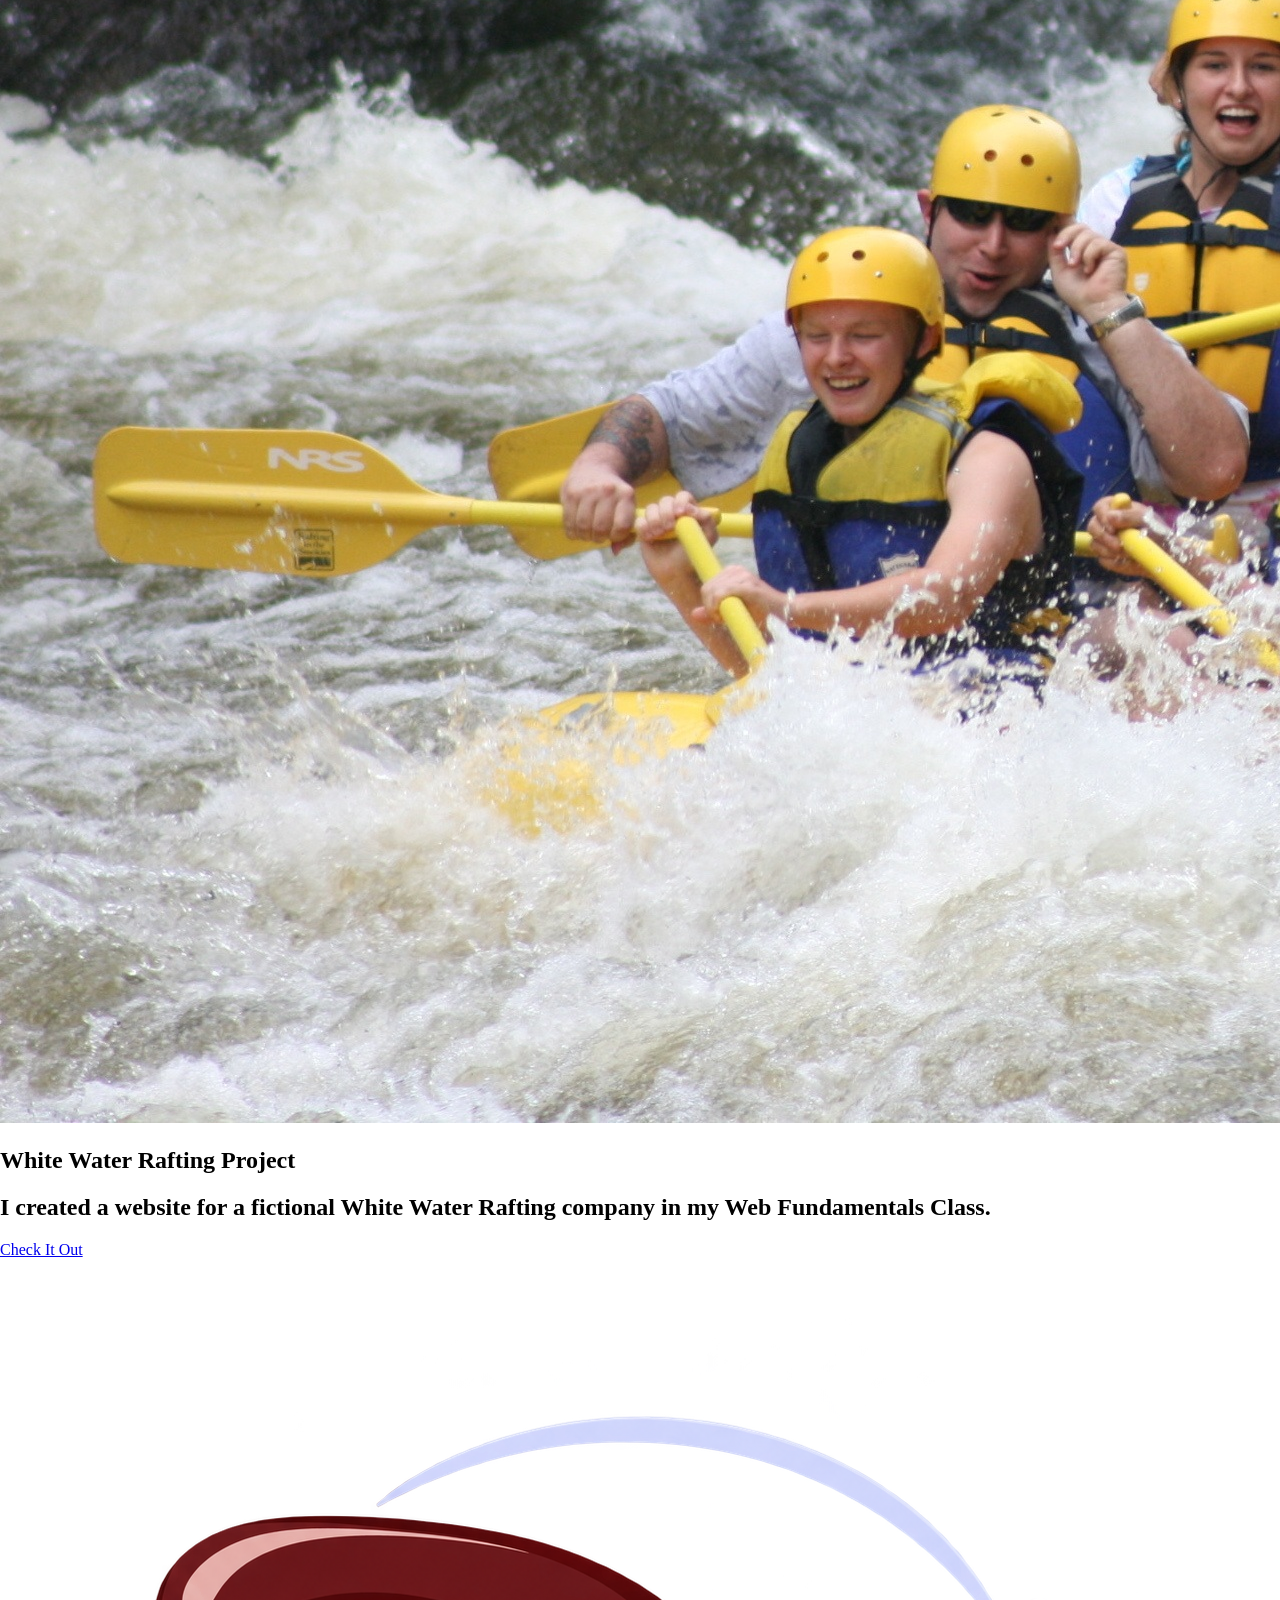
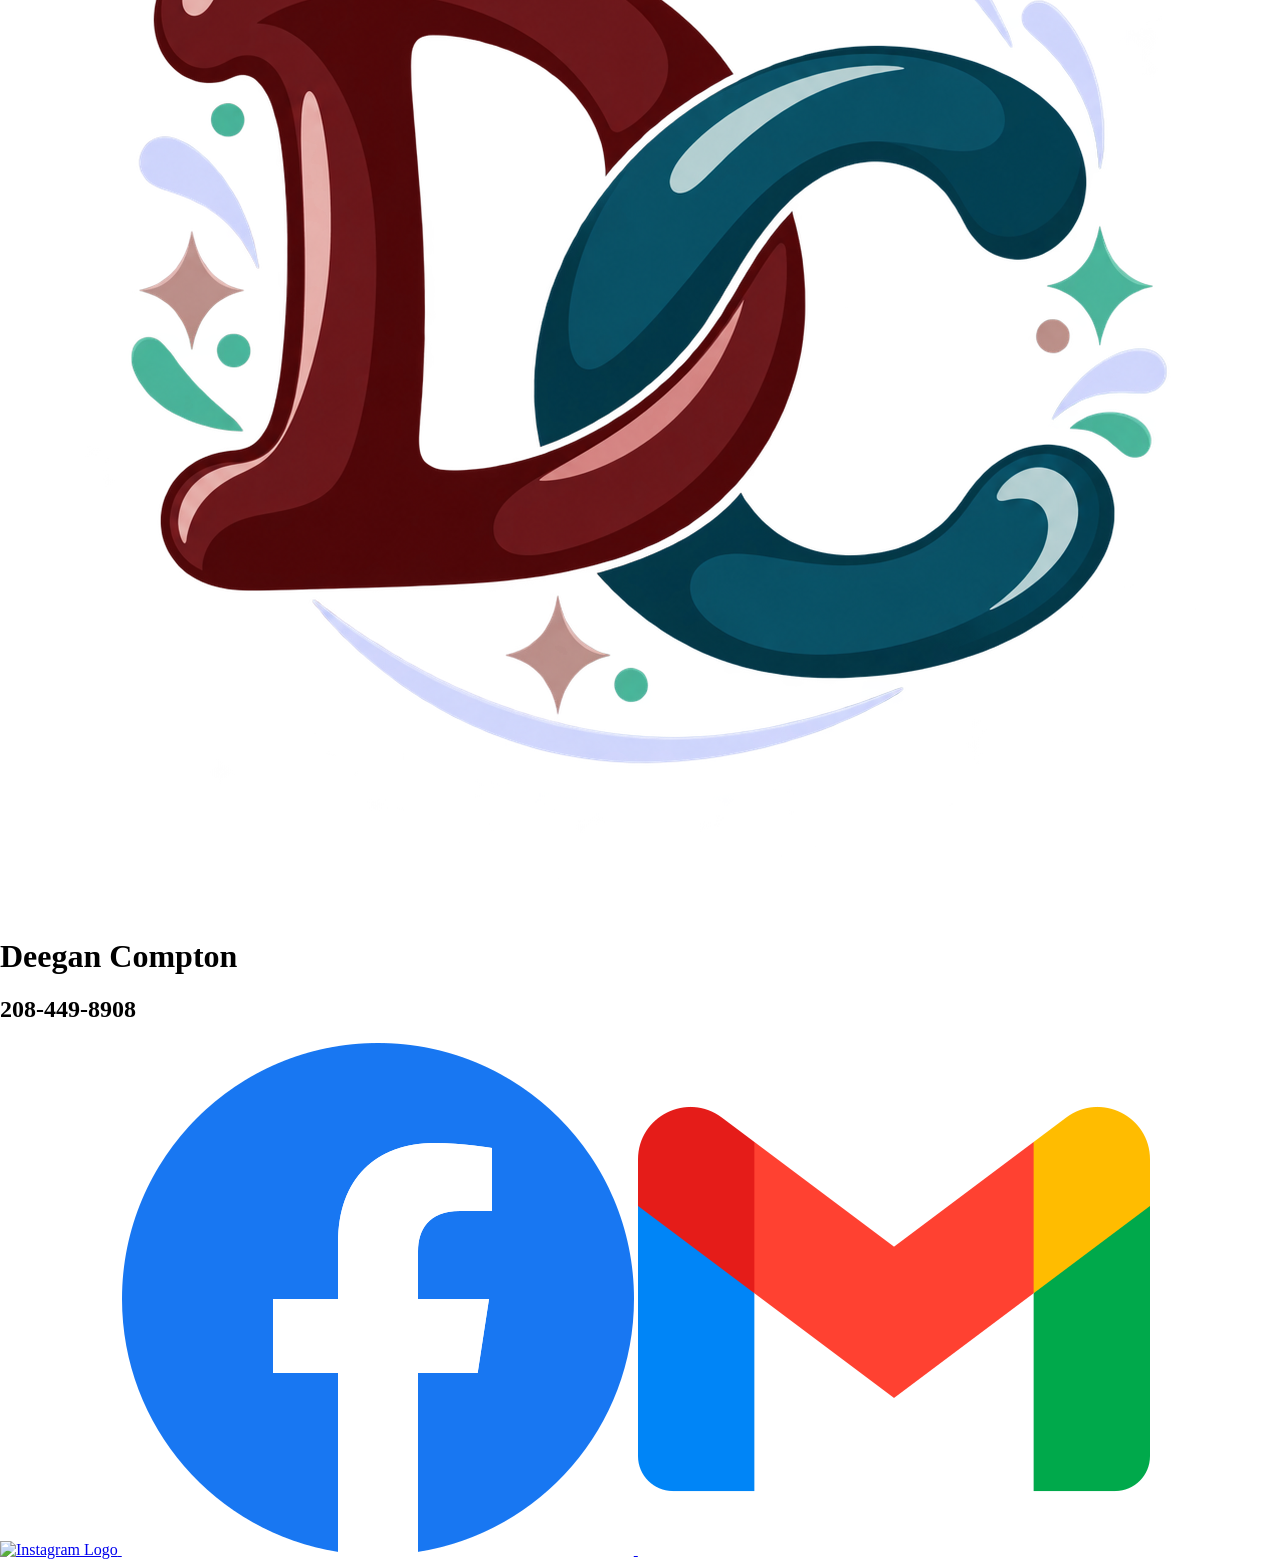
==== commit 35548051: "10/15" ====
--- a/portfolio_project/index.html
+++ b/portfolio_project/index.html
@@ -9,6 +9,7 @@
 </head>
 <body>
     <header>
+        <img id="header-logo" src="images/logo.png" alt="DC Logo Image">
         <nav class="navigation-header">
             <a href="index.html">Home</a>
             <a href="site-plan-rafting.html">Site Plan</a>
@@ -19,8 +20,9 @@
         <section class="hero">
             <h1 id="hero-text">My Web Portfolio</h1>
             <h2 id="description">Hello! My name is Deegan Compton and this is where you will see any recent work that I have done! This varies from personal projects all the way to class assignments.</h2>
-            <img href="#" src="images/deegan.JPG" alt="Picture of Deegan Compton">
-            <a  href="#" id="hero-button">View My Work</button>
+            <img id="logo" src="images/logo.png" alt="DC Logo">
+            <img id= "me" href="#" src="images/deegan.JPG" alt="Picture of Deegan Compton">
+            <a href="#" id="hero-button">View My Work</a>
         </section>
         <section class="project-cards">
             <h1 id="my-projects">My Projects</h1>
@@ -48,10 +50,10 @@
         <img src="images/logo.png" id="corner-logo" alt="DC Logo">
         <h1>Deegan Compton</h1>
         <h2>208-449-8908</h2>
-        <a href="instagram.com">
-            <img src="images/instagram.png" alt="Instagram Logo">
+        <a href="https://instagram.com">
+            <img src="https://images/instagram.png" alt="Instagram Logo">
         </a>
-        <a href="facebook.com">
+        <a href="https://facebook.com">
             <img src="images/facebook.png" alt="Facebook Logo">
         </a>
         <a href="mailto:deeganc123456@gmail.com">
--- a/portfolio_project/styles/styles.css
+++ b/portfolio_project/styles/styles.css
@@ -0,0 +1,84 @@
+*{
+    box-sizing: border-box;
+}
+body {
+    max-width: 1440px;
+    margin: 0 auto;
+    overflow-x: hidden;
+}
+header{
+    display: flex;
+    background-color: rgba(100,100,100,0.5);
+    margin: 0;
+    width: 100%;
+    justify-content: space-between;
+    align-items: center;
+    position: sticky;
+}
+header img{
+    max-width: 60px;
+    margin: 0;
+}
+header nav{
+    display: flex;
+    gap: 40px;
+    align-items: center;
+    
+}
+header nav a{
+    text-decoration: none;
+    color: black;
+    text-align: center;
+    flex-direction: row;
+    margin: 0;
+    padding: 0;
+}
+.hero{
+   display: grid;
+   grid-template-columns: repeat(20, 1fr);
+   grid-template-rows: auto auto auto;
+   background-color: #dadff7;
+   margin-top: -60px;
+}
+.hero #me{
+    max-width: 100%;
+    width: 100%;
+    border-radius: 200px;
+    grid-row: 2/4;
+    grid-column: 14/16;
+    z-index: 2;
+    justify-self: center;
+    align-self: center;
+}
+.hero #logo{
+    width: 200%;
+    border-radius: 200px;
+    grid-row: 2/4;
+    grid-column: 14/16;
+    opacity: 50%;
+    z-index: 1;
+    justify-self: center;
+    align-self: center;
+}
+.hero h1{
+    grid-row: 1;
+    font-size: 4em;
+    grid-column: 4/12;
+    margin-top: 60px;
+}
+.hero h2{
+    text-wrap:wrap;
+    font-size: 25px;
+    grid-row: 2;
+    grid-column: 4/8;
+}
+.hero a{
+    grid-row: 5;
+    grid-column: 2;
+    text-decoration: none;
+    background-color: #58b09c;
+    border-radius: 10px;
+    text-align: center;
+    padding: 10px 0;
+    color: white;
+}
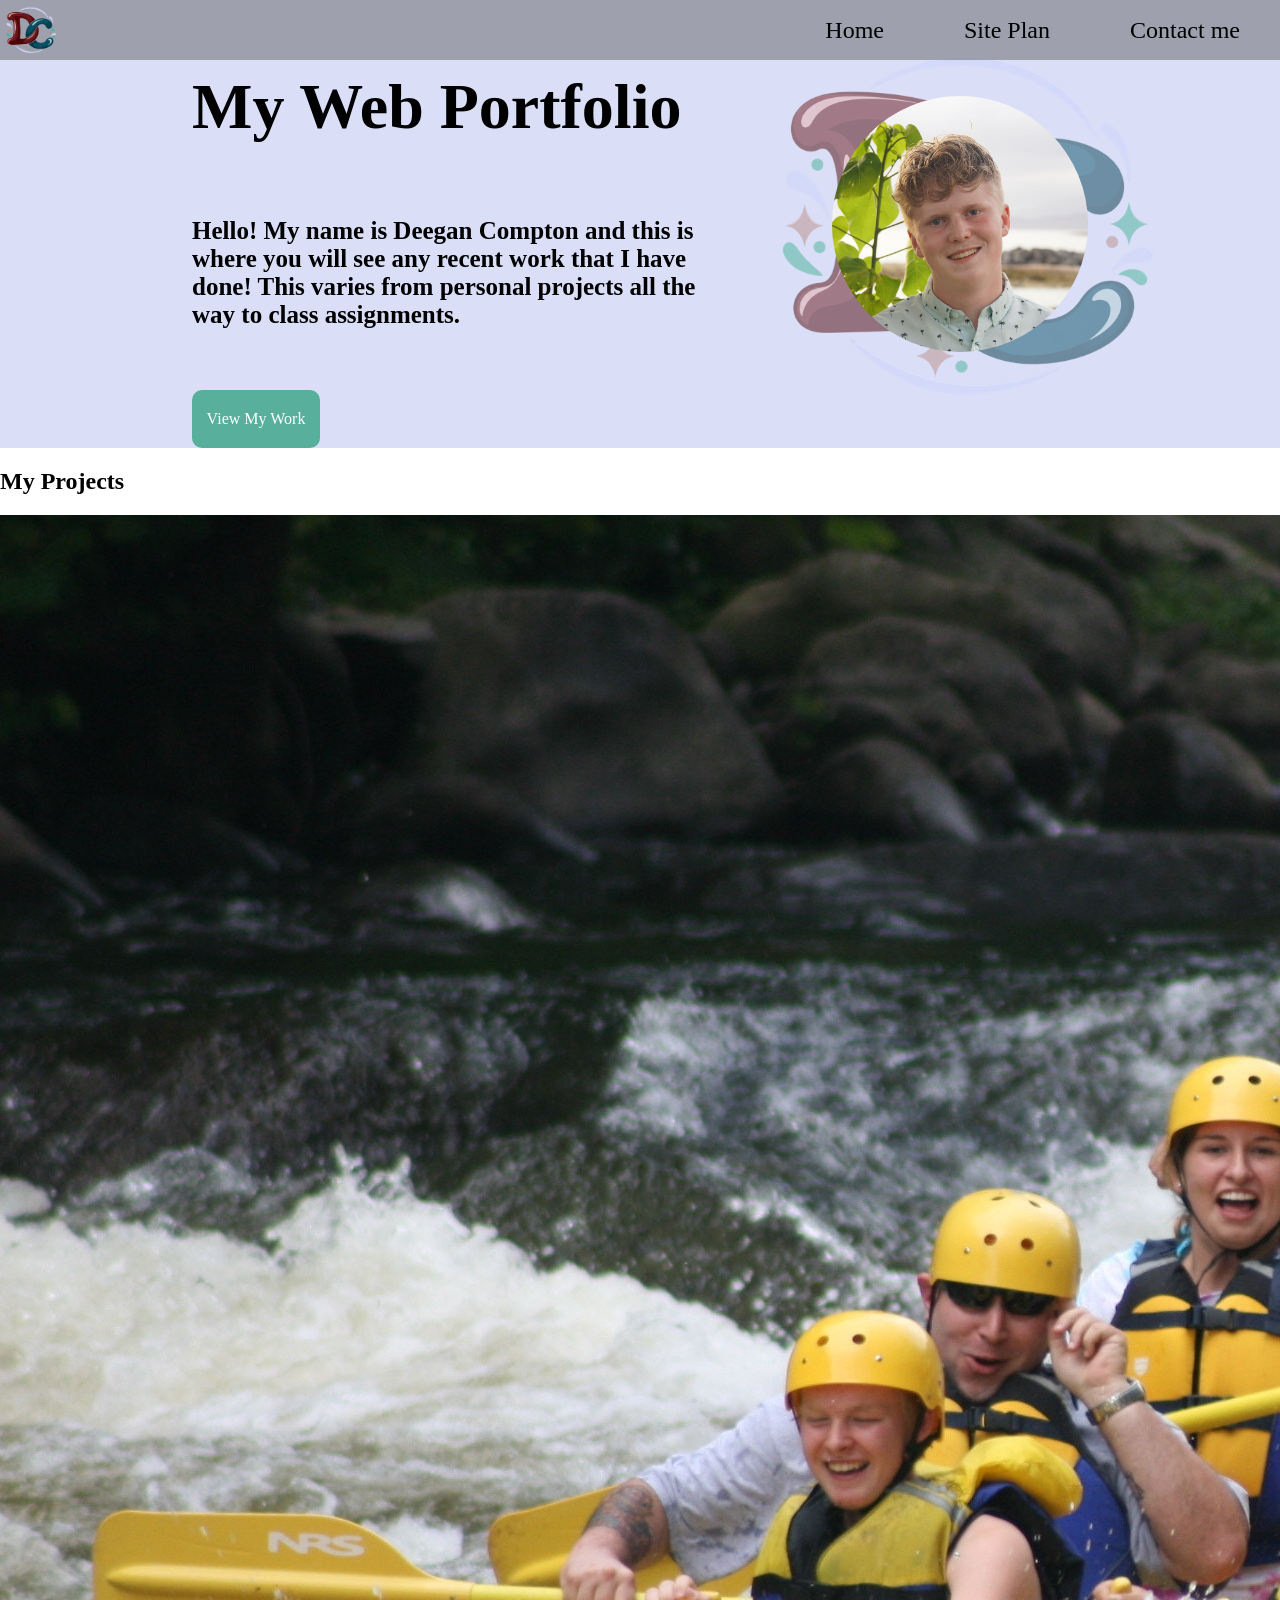
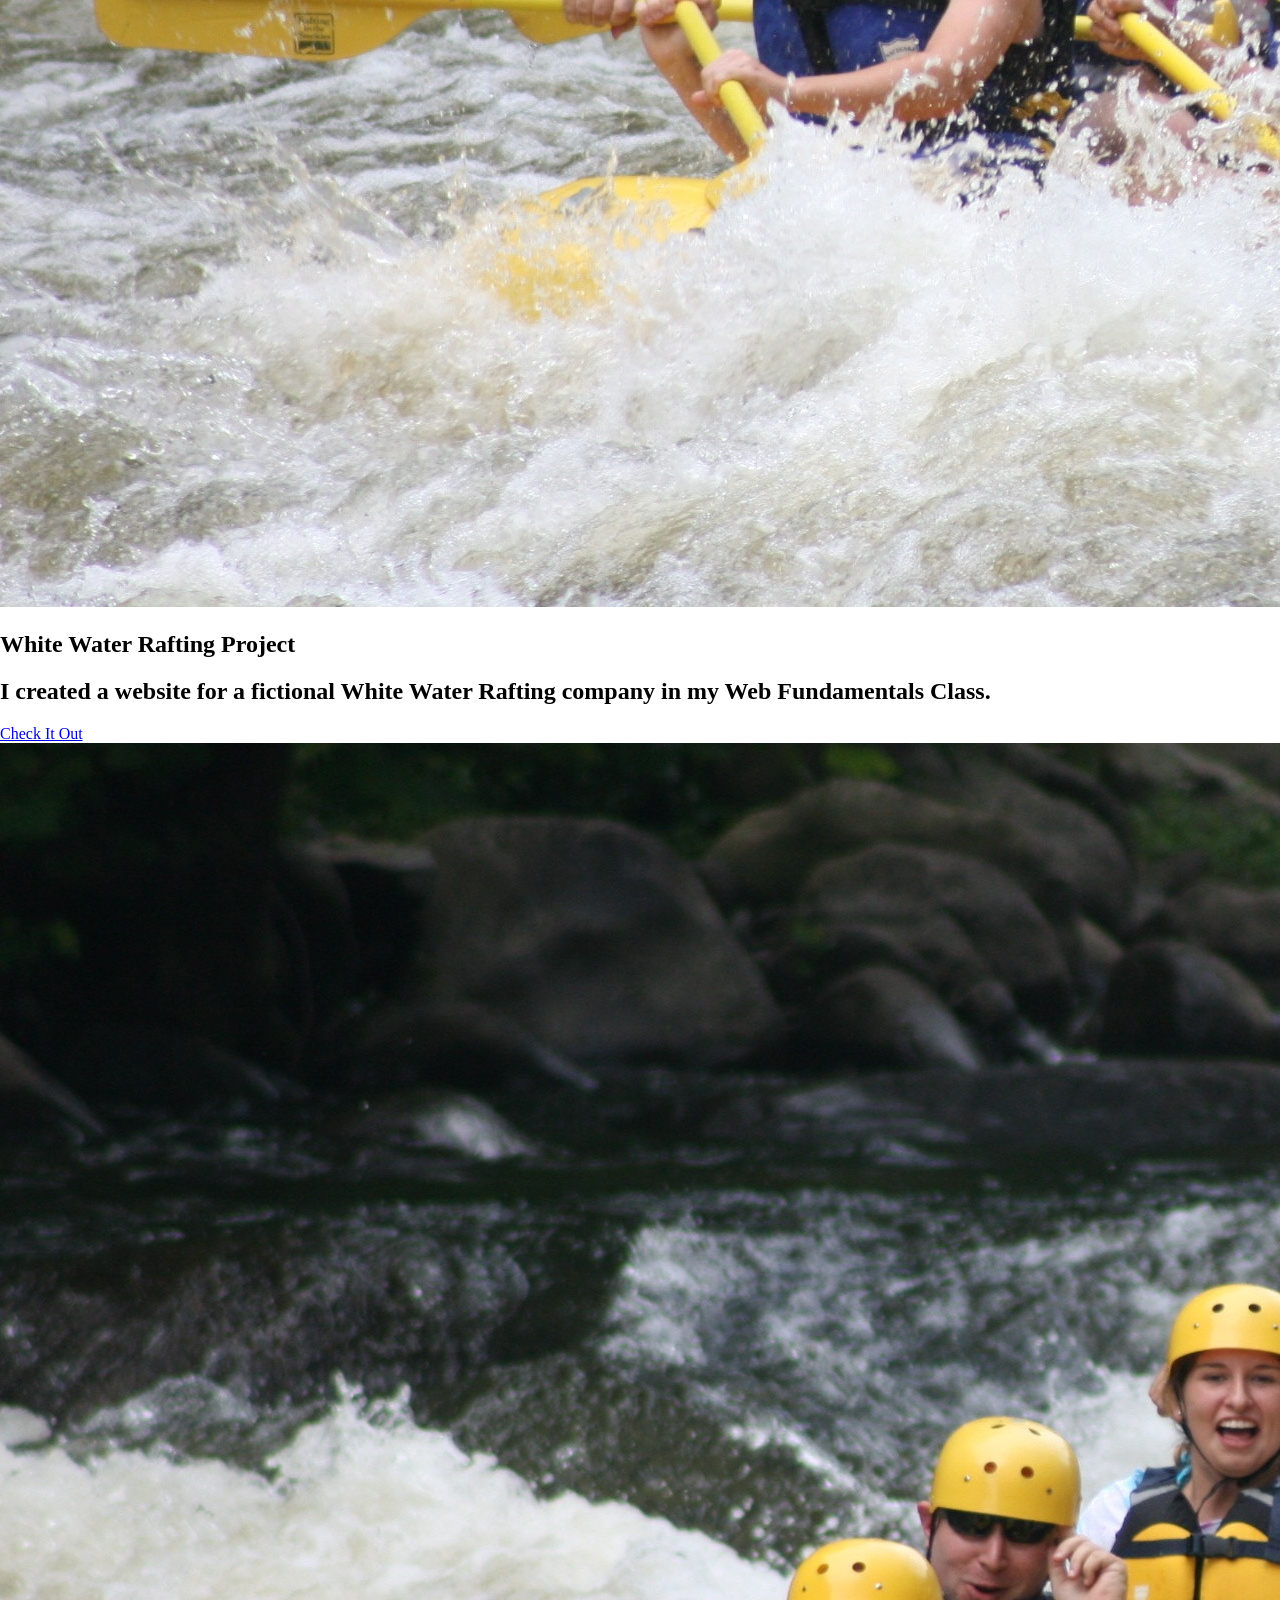
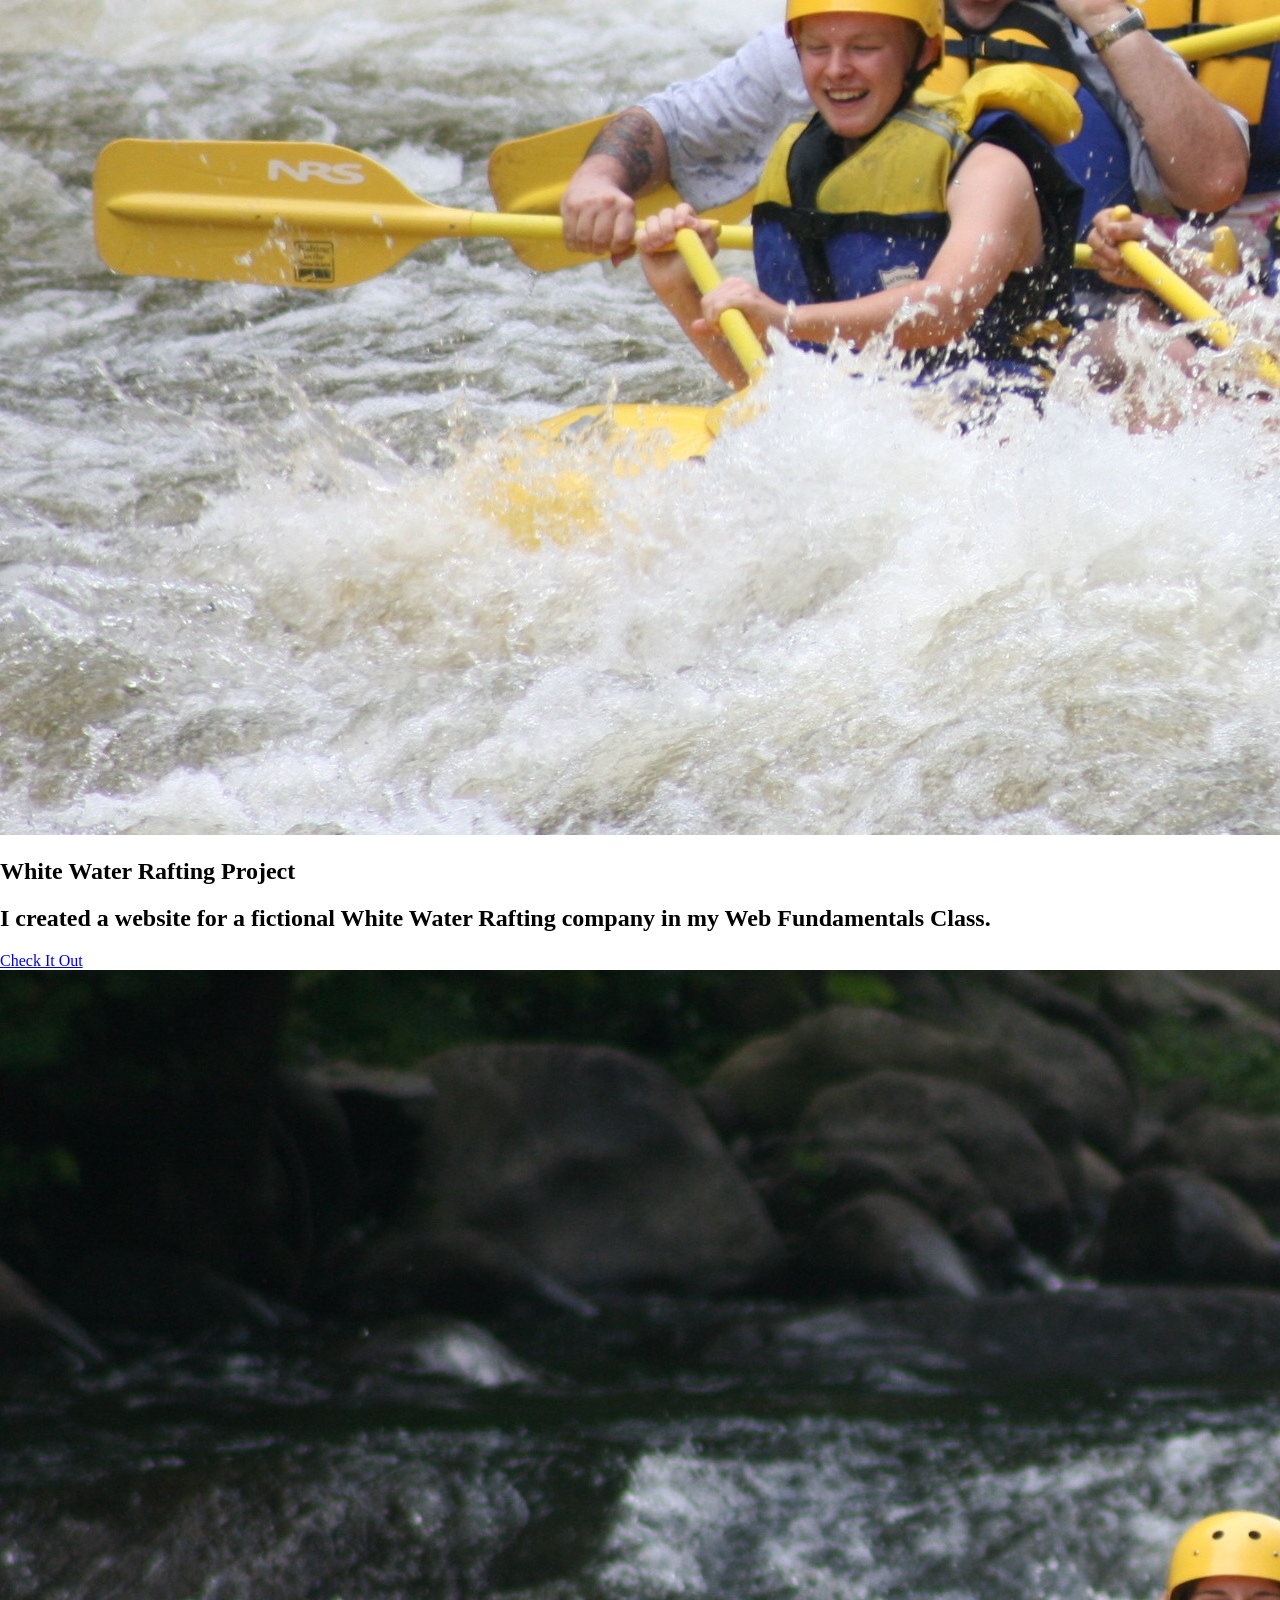
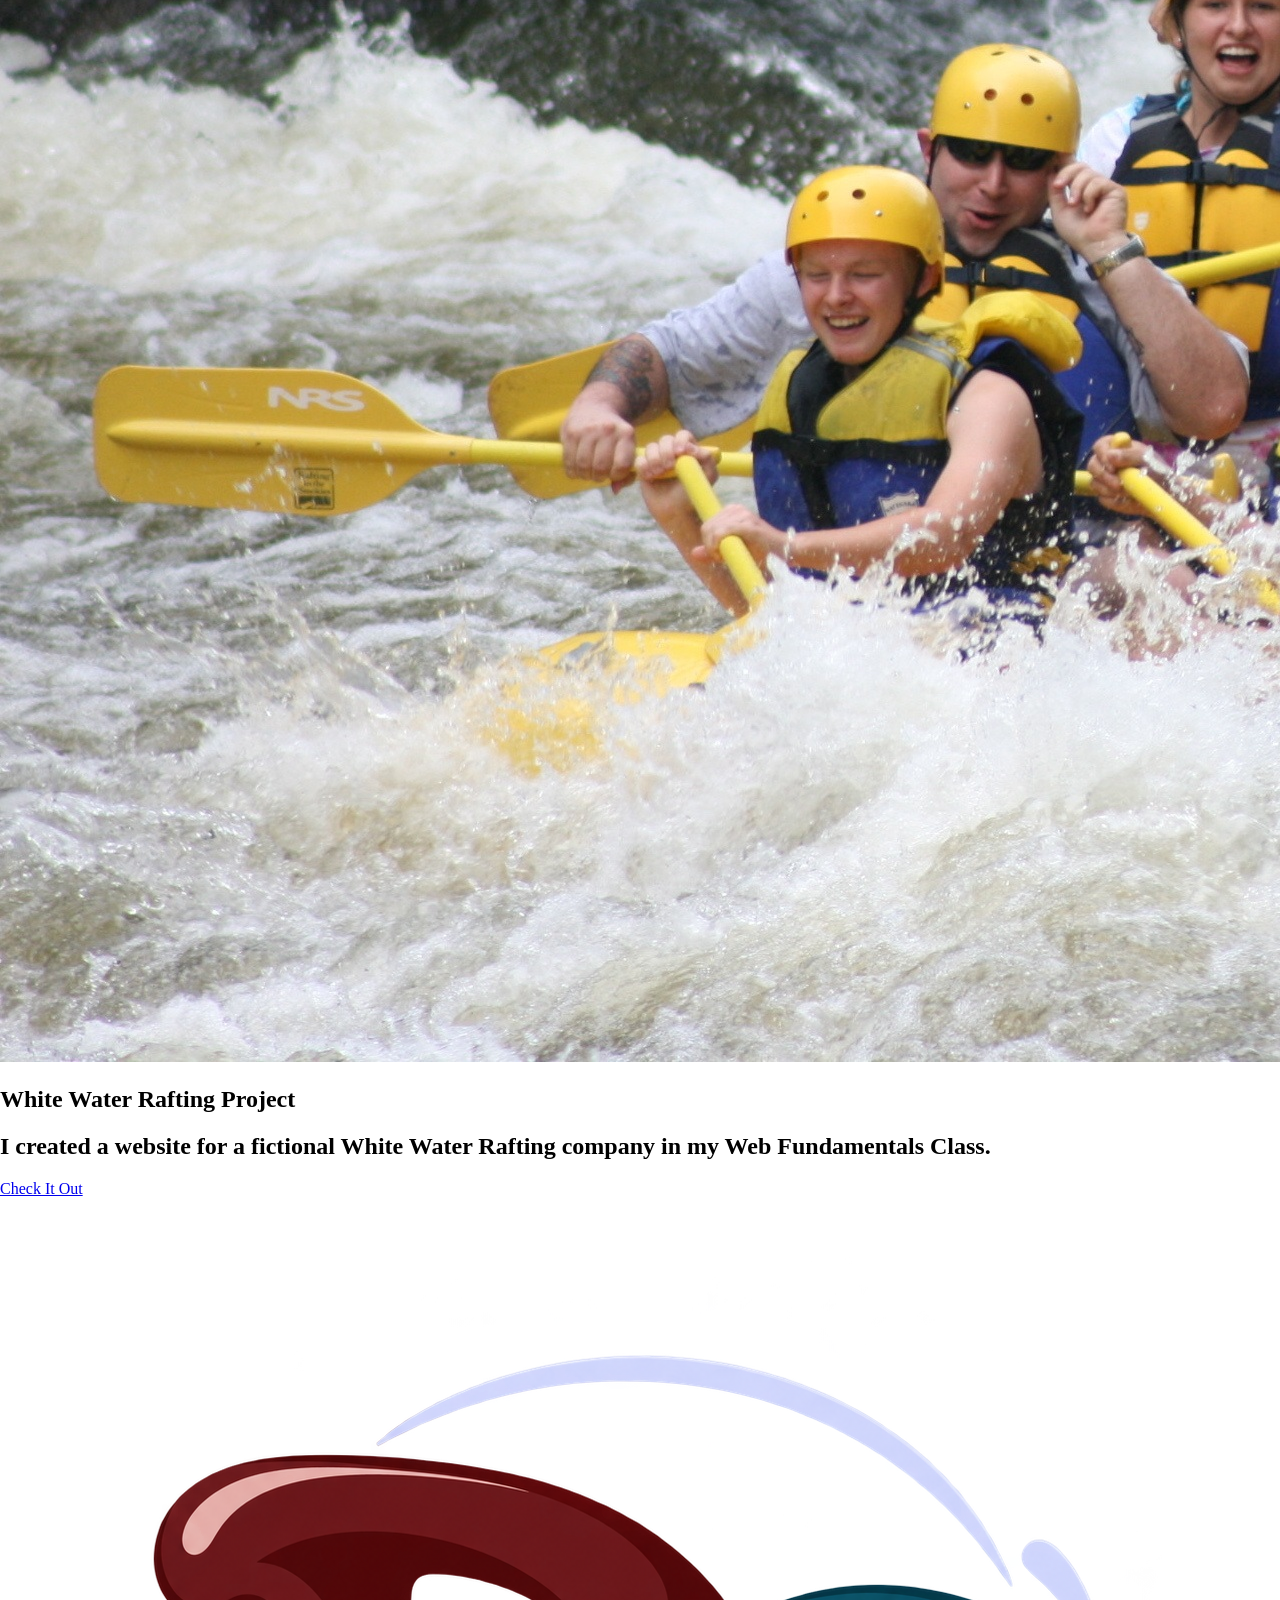
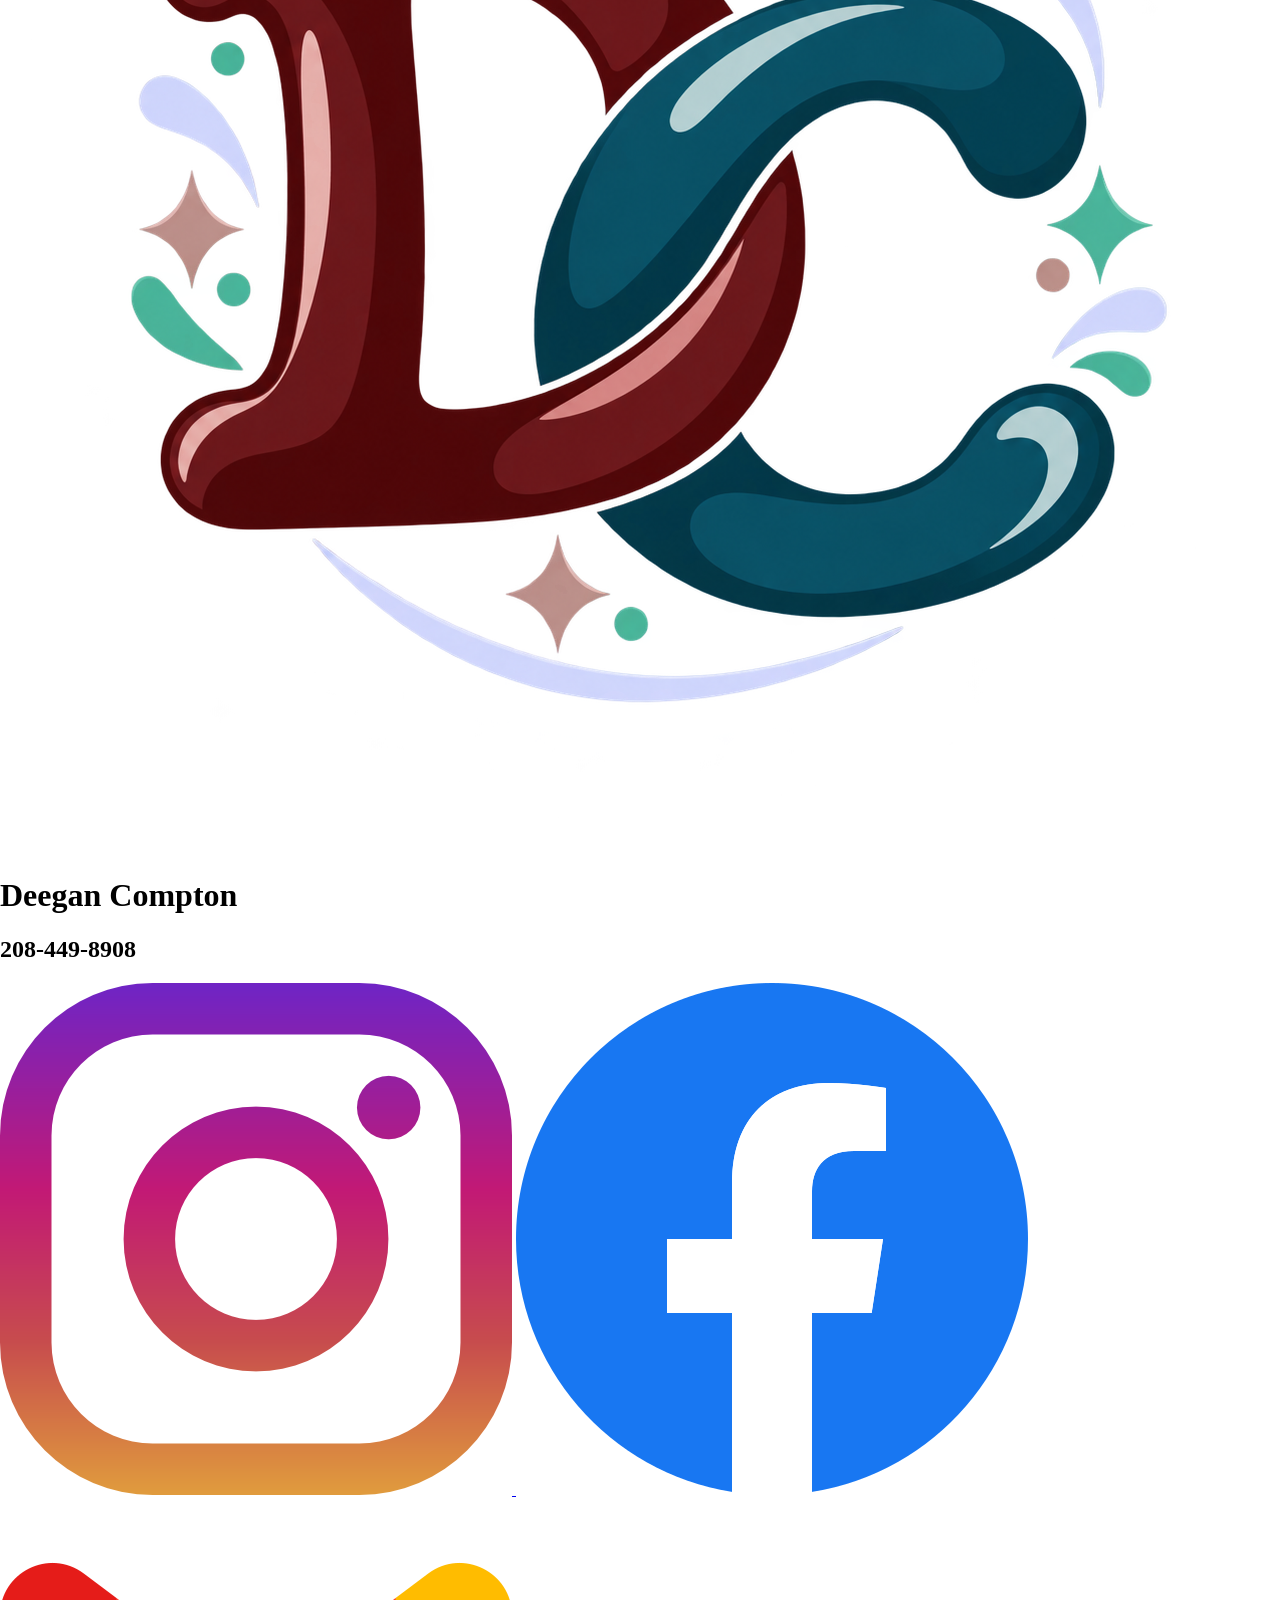
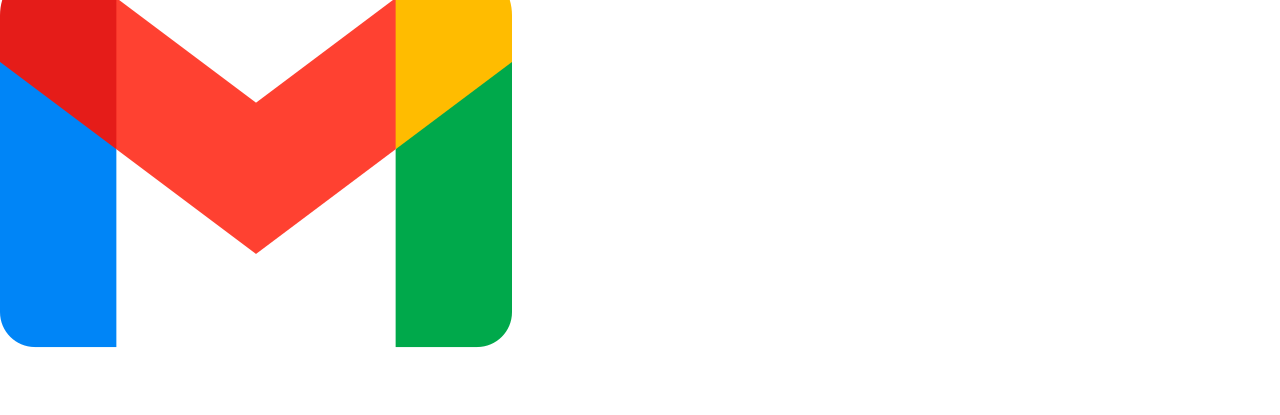
==== commit a91c61da: "test" ====
--- a/portfolio_project/index.html
+++ b/portfolio_project/index.html
@@ -51,7 +51,7 @@
         <h1>Deegan Compton</h1>
         <h2>208-449-8908</h2>
         <a href="https://instagram.com">
-            <img src="https://images/instagram.png" alt="Instagram Logo">
+            <img src="images/instagram.png" alt="Instagram Logo">
         </a>
         <a href="https://facebook.com">
             <img src="images/facebook.png" alt="Facebook Logo">
--- a/portfolio_project/styles/styles.css
+++ b/portfolio_project/styles/styles.css
@@ -1,3 +1,11 @@
+@import url('https://fonts.googleapis.com/css2?family=IM+Fell+French+Canon&family=Lato:ital,wght@0,400;0,700;1,400&display=swap');
+@import url('https://fonts.googleapis.com/css2?family=Chewy&family=Fontdiner+Swanky&family=Gloria+Hallelujah&family=Nabla&family=Sour+Gummy:ital,wght@0,100..900;1,100..900&display=swap');
+.chewy-regular {
+  font-family: "Chewy", system-ui;
+  font-weight: 100;
+  font-style: normal;
+}
+
 *{
     box-sizing: border-box;
 }
@@ -14,6 +22,7 @@
     justify-content: space-between;
     align-items: center;
     position: sticky;
+    z-index: 10;
 }
 header img{
     max-width: 60px;
@@ -23,6 +32,7 @@
     display: flex;
     gap: 40px;
     align-items: center;
+    margin: 0 20px 0 0;
     
 }
 header nav a{
@@ -31,7 +41,13 @@
     text-align: center;
     flex-direction: row;
     margin: 0;
-    padding: 0;
+    padding: 10px 20px;
+    font-size: 1.5em;
+}
+header nav a:hover{
+    padding: 10px 20px;
+    background-color:#dadff778;
+    border-radius: 10px;
 }
 .hero{
    display: grid;
@@ -41,20 +57,22 @@
    margin-top: -60px;
 }
 .hero #me{
-    max-width: 100%;
-    width: 100%;
+    display: grid;
+    max-width: 300%;
+    width: 200%;
     border-radius: 200px;
-    grid-row: 2/4;
-    grid-column: 14/16;
+    grid-row: 1/4;
+    grid-column: 15/17;
     z-index: 2;
     justify-self: center;
     align-self: center;
 }
 .hero #logo{
-    width: 200%;
+    display: grid;
+    width: 350%;
     border-radius: 200px;
-    grid-row: 2/4;
-    grid-column: 14/16;
+    grid-row: 1/4;
+    grid-column: 15/17;
     opacity: 50%;
     z-index: 1;
     justify-self: center;
@@ -64,21 +82,25 @@
     grid-row: 1;
     font-size: 4em;
     grid-column: 4/12;
-    margin-top: 60px;
+    margin-top: 70px;
+    font-family: Chewy, 'Times New Roman', sans-serif ;
 }
 .hero h2{
     text-wrap:wrap;
     font-size: 25px;
     grid-row: 2;
-    grid-column: 4/8;
+    grid-column: 4/12;
+    margin-top: -20px;
 }
 .hero a{
-    grid-row: 5;
-    grid-column: 2;
+    display: flex;
+    grid-row: 3;
+    grid-column: 4/6;
     text-decoration: none;
     background-color: #58b09c;
     border-radius: 10px;
     text-align: center;
-    padding: 10px 0;
+    justify-content: center;
+    align-items: center;
     color: white;
 }
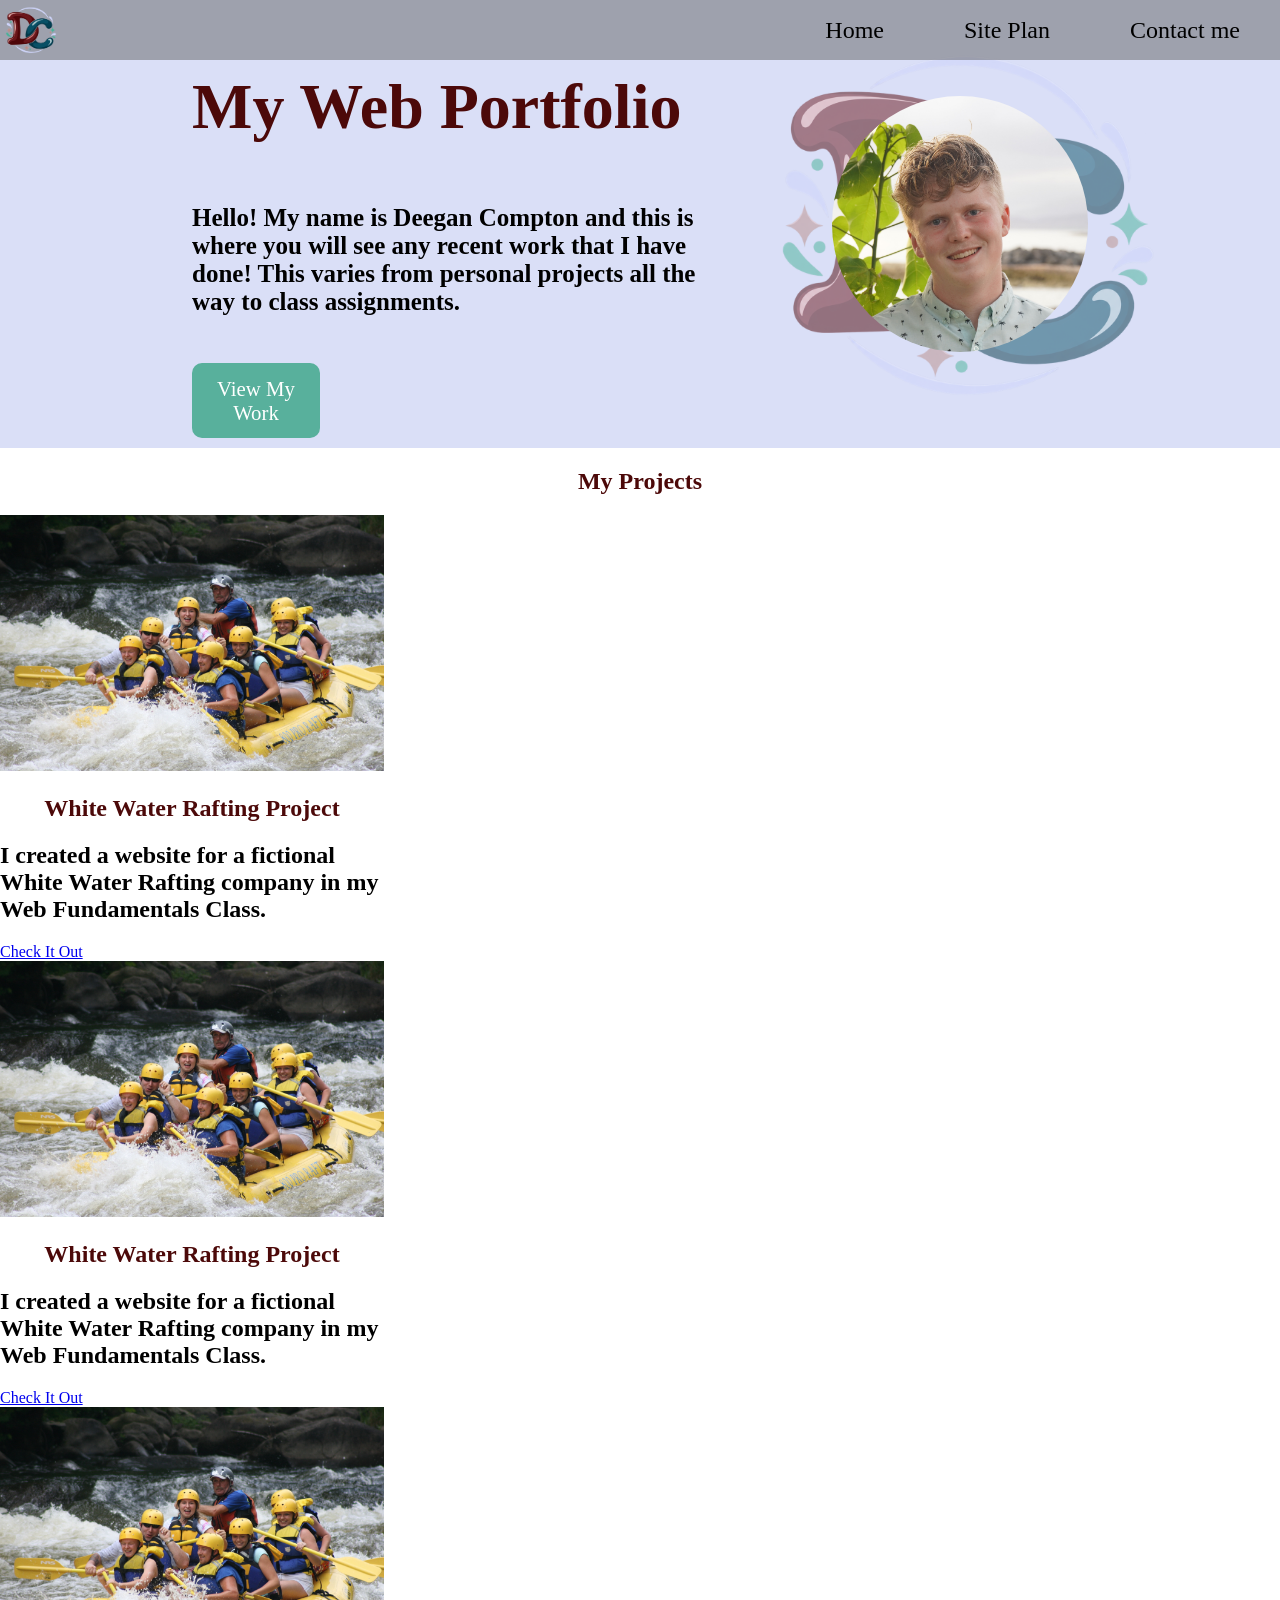
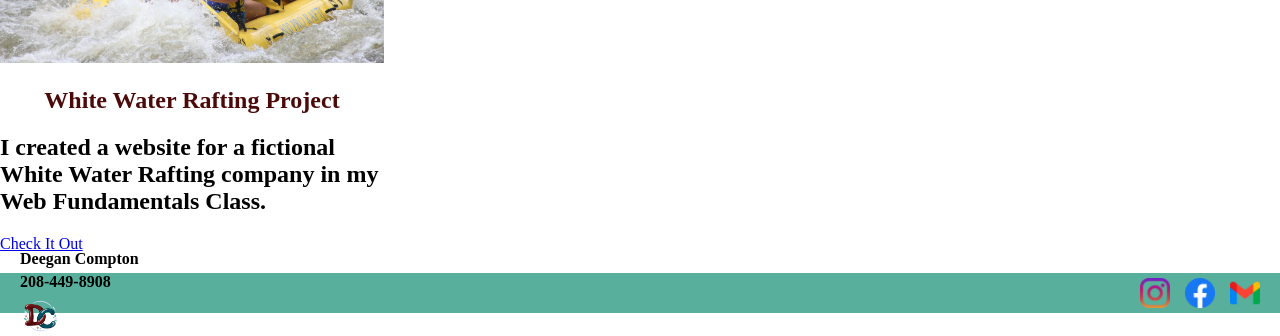
==== commit 8525411e: "update" ====
--- a/portfolio_project/index.html
+++ b/portfolio_project/index.html
@@ -47,18 +47,22 @@
         </section>
     </main>
     <footer>
-        <img src="images/logo.png" id="corner-logo" alt="DC Logo">
-        <h1>Deegan Compton</h1>
-        <h2>208-449-8908</h2>
-        <a href="https://instagram.com">
-            <img src="images/instagram.png" alt="Instagram Logo">
-        </a>
-        <a href="https://facebook.com">
-            <img src="images/facebook.png" alt="Facebook Logo">
-        </a>
-        <a href="mailto:deeganc123456@gmail.com">
-            <img src="images/gmail.png" alt="Gmail Logo">
-        </a>
+        <div id="footer-brand">
+            <h1>Deegan Compton</h1>
+            <h2>208-449-8908</h2>
+            <img src="images/logo.png" id="corner-logo" alt="DC Logo">
+        </div>
+        <div id="footer-socials">
+            <a href="https://instagram.com" id="insta">
+                <img src="images/instagram.png" alt="Instagram Logo">
+            </a>
+            <a href="https://facebook.com" id="face">
+                <img src="images/facebook.png" alt="Facebook Logo">
+            </a>
+            <a href="mailto:deeganc123456@gmail.com" id="email">
+                <img src="images/gmail.png" alt="Gmail Logo">
+            </a>
+        </div>
     </footer>
 </body>
 </html>
--- a/portfolio_project/styles/styles.css
+++ b/portfolio_project/styles/styles.css
@@ -84,6 +84,7 @@
     grid-column: 4/12;
     margin-top: 70px;
     font-family: Chewy, 'Times New Roman', sans-serif ;
+    color: #4c0909;
 }
 .hero h2{
     text-wrap:wrap;
@@ -103,4 +104,71 @@
     justify-content: center;
     align-items: center;
     color: white;
+    font-size: 1.3em;
+    margin-bottom: 10px;
 }
+.project-cards{
+    max-width: 100%;
+    display: flex;
+    flex-direction: column;
+}
+.project-cards h1{
+    color:#4c0909;
+    text-align: center;
+}
+#first-project{
+    width: 30%;
+}
+#first-project img{
+    display: flexbox;
+    width: 100%;
+}
+#second-project{
+    width: 30%;
+}
+#second-project img{
+    width: 100%;
+}
+#third-project{
+    width: 30%;
+}
+#third-project img{
+    width: 100%;
+}
+footer{
+    display: flex;
+    width: 100%;
+    height: 100px;
+    max-height: 40px;
+    align-items: center;
+    padding: 0 20px;
+    background: #58b09c;
+    justify-content: space-between;
+    margin: 20px 0;
+    padding: 20px;
+}
+#footer-brand{
+    display: flex;
+    flex-direction: column;
+    gap: 5px;
+}
+#corner-logo{
+    max-height: 40px;
+    width: 40px;
+}
+footer h1, footer h2{
+    font-size: 1rem;
+    margin: 0;
+}
+#footer-socials{
+    display: flex;
+    flex-direction: row;
+    gap: 15px;
+}
+#footer-socials a img{
+    width: 30px;
+    height: 30px;
+    object-fit: contain;
+    display: block;
+}
+
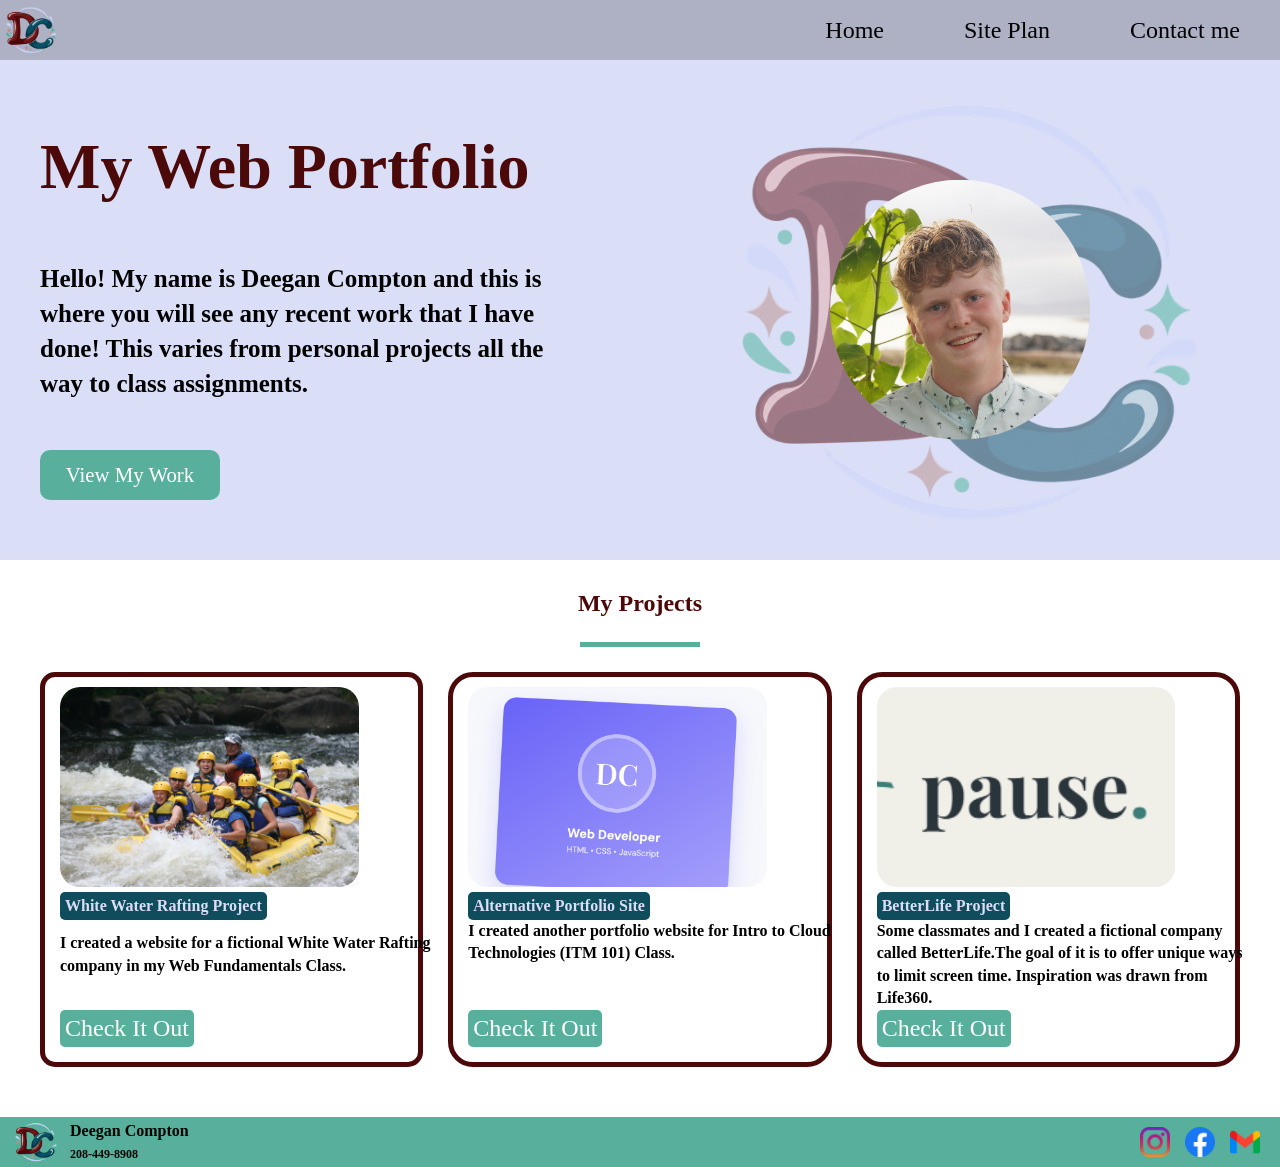
==== commit 8922a142: "10/25" ====
--- a/portfolio_project/index.html
+++ b/portfolio_project/index.html
@@ -3,8 +3,9 @@
 <head>
     <meta charset="UTF-8">
     <meta name="viewport" content="width=device-width, initial-scale=1.0">
-    <title>wdd130_portfolio_project</title>
+    <title>Deegan's Portfolio</title>
     <link rel="stylesheet" href="styles/styles.css">
+    <link rel="icon" type="image/png" href="images/favicon.png">
     <meta name="Magnific" content="Social Media Logos">
 </head>
 <body>
@@ -12,8 +13,8 @@
         <img id="header-logo" src="images/logo.png" alt="DC Logo Image">
         <nav class="navigation-header">
             <a href="index.html">Home</a>
-            <a href="site-plan-rafting.html">Site Plan</a>
-            <a href="#">Contact me</a>
+            <a href="site-plan-rafting.html" target="_blank">Site Plan</a>
+            <a href="mailto:deeganc123456@gmail.com">Contact me</a>
         </nav>
     </header>
     <main id =content>
@@ -22,44 +23,47 @@
             <h2 id="description">Hello! My name is Deegan Compton and this is where you will see any recent work that I have done! This varies from personal projects all the way to class assignments.</h2>
             <img id="logo" src="images/logo.png" alt="DC Logo">
             <img id= "me" href="#" src="images/deegan.JPG" alt="Picture of Deegan Compton">
-            <a href="#" id="hero-button">View My Work</a>
+            <a href="#my-projects" id="hero-button">View My Work</a>
         </section>
         <section class="project-cards">
             <h1 id="my-projects">My Projects</h1>
+            <hr>
             <div id="first-project">
                 <img id="wwr_cover_image" src="images/wwr_image.jpg">
                 <h1>White Water Rafting Project</h1>
                 <h2>I created a website for a fictional White Water Rafting company in my Web Fundamentals Class.</h2>
-                <a href="https://deeganjc.github.io/wdd130/wwr/" id="wwr-button">Check It Out</a>
+                <a href="https://deeganjc.github.io/wdd130/wwr/" target="_blank" id="wwr-button">Check It Out</a>
             </div>
             <div id="second-project">
-                <img id="wwr_cover_image" src="images/wwr_image.jpg">
-                <h1>White Water Rafting Project</h1>
-                <h2>I created a website for a fictional White Water Rafting company in my Web Fundamentals Class.</h2>
-                <a href="https://deeganjc.github.io/wdd130/wwr/" id="wwr-button">Check It Out</a>
+                <img id="portfolio_cover_image" src="images/port.png">
+                <h1>Alternative Portfolio Site</h1>
+                <h2>I created another portfolio website for Intro to Cloud Technologies (ITM 101) Class.</h2>
+                <a href="https://deeganjc-bbc1a.web.app/" target="_blank" id="wwr-button">Check It Out</a>
             </div>
             <div id="third-project">
-                <img id="wwr_cover_image" src="images/wwr_image.jpg">
-                <h1>White Water Rafting Project</h1>
-                <h2>I created a website for a fictional White Water Rafting company in my Web Fundamentals Class.</h2>
-                <a href="https://deeganjc.github.io/wdd130/wwr/" id="wwr-button">Check It Out</a>
+                <img id="portfolio_cover_image" src="images/betterlife.png">
+                <h1>BetterLife Project</h1>
+                <h2>Some classmates and I created a fictional company called BetterLife.The goal of it is to offer unique ways to limit screen time. Inspiration was drawn from Life360.</h2>
+                <a href="https://betterlife-17d06.web.app/" target="_blank" id="wwr-button">Check It Out</a>
             </div>
         </section>
     </main>
     <footer>
         <div id="footer-brand">
-            <h1>Deegan Compton</h1>
-            <h2>208-449-8908</h2>
-            <img src="images/logo.png" id="corner-logo" alt="DC Logo">
+            <img src="images/logo.png" target="_blank" id="corner-logo" alt="DC Logo">
+            <div id="footer-text">
+                <h1>Deegan Compton</h1>
+                <h2>208-449-8908</h2>
+            </div>  
         </div>
         <div id="footer-socials">
-            <a href="https://instagram.com" id="insta">
+            <a href="https://instagram.com" target="_blank" id="insta">
                 <img src="images/instagram.png" alt="Instagram Logo">
             </a>
-            <a href="https://facebook.com" id="face">
+            <a href="https://facebook.com" target="_blank" id="face">
                 <img src="images/facebook.png" alt="Facebook Logo">
             </a>
-            <a href="mailto:deeganc123456@gmail.com" id="email">
+            <a href="mailto:deeganc123456@gmail.com" target="_blank" id="email">
                 <img src="images/gmail.png" alt="Gmail Logo">
             </a>
         </div>
--- a/portfolio_project/styles/styles.css
+++ b/portfolio_project/styles/styles.css
@@ -2,10 +2,12 @@
 @import url('https://fonts.googleapis.com/css2?family=Chewy&family=Fontdiner+Swanky&family=Gloria+Hallelujah&family=Nabla&family=Sour+Gummy:ital,wght@0,100..900;1,100..900&display=swap');
 .chewy-regular {
   font-family: "Chewy", system-ui;
-  font-weight: 100;
+  font-weight: 10;
   font-style: normal;
 }
-
+html {
+    scroll-behavior: smooth;
+}
 *{
     box-sizing: border-box;
 }
@@ -15,13 +17,13 @@
     overflow-x: hidden;
 }
 header{
-    display: flex;
-    background-color: rgba(100,100,100,0.5);
+    position: static;
+    display: flex;
+    background-color: #adb1c3;
     margin: 0;
     width: 100%;
     justify-content: space-between;
     align-items: center;
-    position: sticky;
     z-index: 10;
 }
 header img{
@@ -50,53 +52,61 @@
     border-radius: 10px;
 }
 .hero{
-   display: grid;
-   grid-template-columns: repeat(20, 1fr);
-   grid-template-rows: auto auto auto;
-   background-color: #dadff7;
-   margin-top: -60px;
+    display: flex;
+    flex-wrap: wrap;
+    align-content: flex-start;
+    justify-content: flex-start;
+    background-color: #dadff7;
+    padding: 40px;
+    margin-top: 0;
+    min-height: 500px;
+    position: relative;
 }
 .hero #me{
-    display: grid;
-    max-width: 300%;
-    width: 200%;
+    position: absolute;
+    width: 260px;
+    max-width: 40%;
+    top: 50%;
+    left: 75%;
+    transform: translate(-50%, -50%);
     border-radius: 200px;
-    grid-row: 1/4;
-    grid-column: 15/17;
     z-index: 2;
-    justify-self: center;
-    align-self: center;
 }
 .hero #logo{
-    display: grid;
-    width: 350%;
+    position: absolute;
+    width: 550px;
+    max-width: 50%;
+    top: 50%;
+    left: 75%;
+    transform: translate(-50%, -50%);
     border-radius: 200px;
-    grid-row: 1/4;
-    grid-column: 15/17;
     opacity: 50%;
     z-index: 1;
-    justify-self: center;
-    align-self: center;
 }
 .hero h1{
-    grid-row: 1;
+    flex: 0 0 55%;
+    max-width: 55%;
     font-size: 4em;
-    grid-column: 4/12;
-    margin-top: 70px;
+    margin: 30px 0 0 0;
     font-family: Chewy, 'Times New Roman', sans-serif ;
+    position: relative;
     color: #4c0909;
+    z-index: 3;
 }
 .hero h2{
-    text-wrap:wrap;
+    position: absolute;
+    top: 180px;
+    left: 40px;
+    width: 40%;
     font-size: 25px;
-    grid-row: 2;
-    grid-column: 4/12;
-    margin-top: -20px;
+    line-height: 1.4;
+    text-align: left;
+    z-index: 3;
 }
 .hero a{
     display: flex;
-    grid-row: 3;
-    grid-column: 4/6;
+    width: 180px;
+    height: 50px;
     text-decoration: none;
     background-color: #58b09c;
     border-radius: 10px;
@@ -105,65 +115,210 @@
     align-items: center;
     color: white;
     font-size: 1.3em;
-    margin-bottom: 10px;
+    font-family: 'Sour Gummy', 'Times New Roman', Times, serif;
+}
+.hero a:hover{
+    background-color: #4c0909;
+}
+.hero #hero-button{
+    position: absolute;
+    left: 40px;
+    bottom: 30px;
+    width: 180px;
+    height: 50px;
+    z-index: 3;
+    bottom: 60px
 }
 .project-cards{
-    max-width: 100%;
-    display: flex;
-    flex-direction: column;
-}
-.project-cards h1{
+    display: flex;
+    flex-wrap: wrap;
+    justify-content: space-between;
+    align-items: stretch;
+    gap: 25px;
+    padding: 30px 40px 50px;
+}
+.project-cards hr{
+    flex: 0 0 100%;
+    height: 5px;
+    align-self: center;
+    border: none;
+    background-color: #58b09c;
+    margin: 0px auto;
+    background: linear-gradient(to right,
+        transparent 45%,
+        #58b09c 45%,
+        #58b09c 55%,
+        transparent 55%
+    );
+}
+#my-projects {
+    flex: 0 0 100%;
     color:#4c0909;
     text-align: center;
+    margin: 0;
+    font-family: Chewy, 'Times New Roman', Times, serif;
+}
+.project-cards > div{
+    flex: 1 1 30%;
+    min-width: 0;
+    display: flex;
+    flex-direction: column;
+    align-items: stretch;
+    text-align: left;
+}
+.project-cards > div h1{
+    flex: none;
+    color: #4c0909;
+    font-size: 1rem;
+    margin: 15px 0 10px;
+}
+.project-cards img{
+    display: block;
+    width: 80%;
+    height: 200px;
+    margin: 10px auto 5px 15px;
+    object-fit: cover;
+    border-radius: 20px;
+}
+.project-cards > div h2{
+    width: 100%;
+    min-height: 70px;
+    margin: 0 0 15px;
+    font-size: 1rem;
+    line-height: 1.4;
 }
 #first-project{
-    width: 30%;
-}
-#first-project img{
-    display: flexbox;
+    border: 5px solid #4c0909;
+    border-radius: 15px;
+}
+#first-project h1{
+    background-color: #0f4c5c;
+    color:#dadff7 ;
+    width: fit-content;
+    justify-content: center;
+    margin: 0 auto 5px 15px;
+    padding: 5px;
+    border-radius: 5px;
+    font-family: 'Gloria Hallelujah', 'Times New Roman', Times, serif;
+}
+#first-project h2{
+    margin: auto auto 0 15px;
+}
+#first-project a{
+    text-decoration: none;
+    background-color: #58b09c;
+    width: fit-content;
+    padding: 5px;
+    border-radius: 5px;
+    margin: auto auto 15px 15px;
+    font-size: 1.5em;
+    font-family: 'Sour Gummy', 'Times New Roman', Times, serif;
+    color: white;
+}
+#first-project a:hover{
+    background-color:#4c0909 ;
+}
+#second-project{
+    border: 5px solid #4c0909;
+    border-radius: 25px;
+}
+#second-project h1{
+    background-color: #0f4c5c;
+    font-size: 1rem;
+    color: #dadff7;
+    padding: 5px;
+    width: fit-content;
+    border-radius: 5px;
+    margin: 0 auto 0px 15px;
+    border-radius: 5px;
+    font-family: 'Gloria Hallelujah', 'Times New Roman', Times, serif;
+}
+#second-project h2{
+    margin: 0 auto 0 15px;
+}
+#second-project a{
+    text-decoration: none;
+    background-color: #58b09c;
+    width: fit-content;
+    color: white;
+    font-size: 1.5rem;
+    font-family: 'Sour Gummy', 'Times New Roman', Times, serif;
+    padding: 5px;
+    border-radius: 5px;
+    margin: auto auto 15px 15px;
+}
+#second-project img{
+     object-position: 50% 20%;
+}
+#second-project a:hover{
+    background-color: #4c0909;
+}
+#third-project{
+    border: 5px solid #4c0909;
+    border-radius: 25px;
+}
+#third-project h1{
+    background-color: #0f4c5c;
+    width: fit-content;
+    padding: 5px;
+    font-size: 1em;
+    color: #dadff7;
+    margin: 0 auto 0 15px;
+    border-radius: 5px;
+    font-family: 'Gloria Hallelujah', 'Times New Roman', Times, serif;
+}
+#third-project h2{
+    margin: 0 auto 0 15px;
+}
+#third-project a{
+    text-decoration: none;
+    background-color: #58b09c;
+    width: fit-content;
+    color: white;
+    padding: 5px;
+    font-size: 1.5rem;
+    margin: auto auto 15px 15px;
+    border-radius: 5px;
+    font-family: 'Sour Gummy', 'Times New Roman', Times, serif;
+}
+#third-project a:hover{
+    background-color: #4c0909;
+}
+footer{
+    display: flex;
     width: 100%;
-}
-#second-project{
-    width: 30%;
-}
-#second-project img{
-    width: 100%;
-}
-#third-project{
-    width: 30%;
-}
-#third-project img{
-    width: 100%;
-}
-footer{
-    display: flex;
-    width: 100%;
-    height: 100px;
-    max-height: 40px;
-    align-items: center;
-    padding: 0 20px;
+    min-height: 40px;
+    align-items: center;
+    padding: 0px;
     background: #58b09c;
     justify-content: space-between;
-    margin: 20px 0;
-    padding: 20px;
+    margin: 0;
 }
 #footer-brand{
     display: flex;
+    flex-direction: row;
+    align-items: center;
+    gap: 10px;
+    margin-left: 10px;
+    margin-right: 20px;
+}
+#footer-text{
+    display: flex;
     flex-direction: column;
-    gap: 5px;
+    justify-content: center;
+    font-size: 0.5rem;
+    margin: 0;
+    line-height: 0.2;
 }
 #corner-logo{
-    max-height: 40px;
-    width: 40px;
-}
-footer h1, footer h2{
-    font-size: 1rem;
-    margin: 0;
+    max-height: 50px;
+    width: 50px;
 }
 #footer-socials{
     display: flex;
     flex-direction: row;
     gap: 15px;
+    margin-right: 20px;
 }
 #footer-socials a img{
     width: 30px;
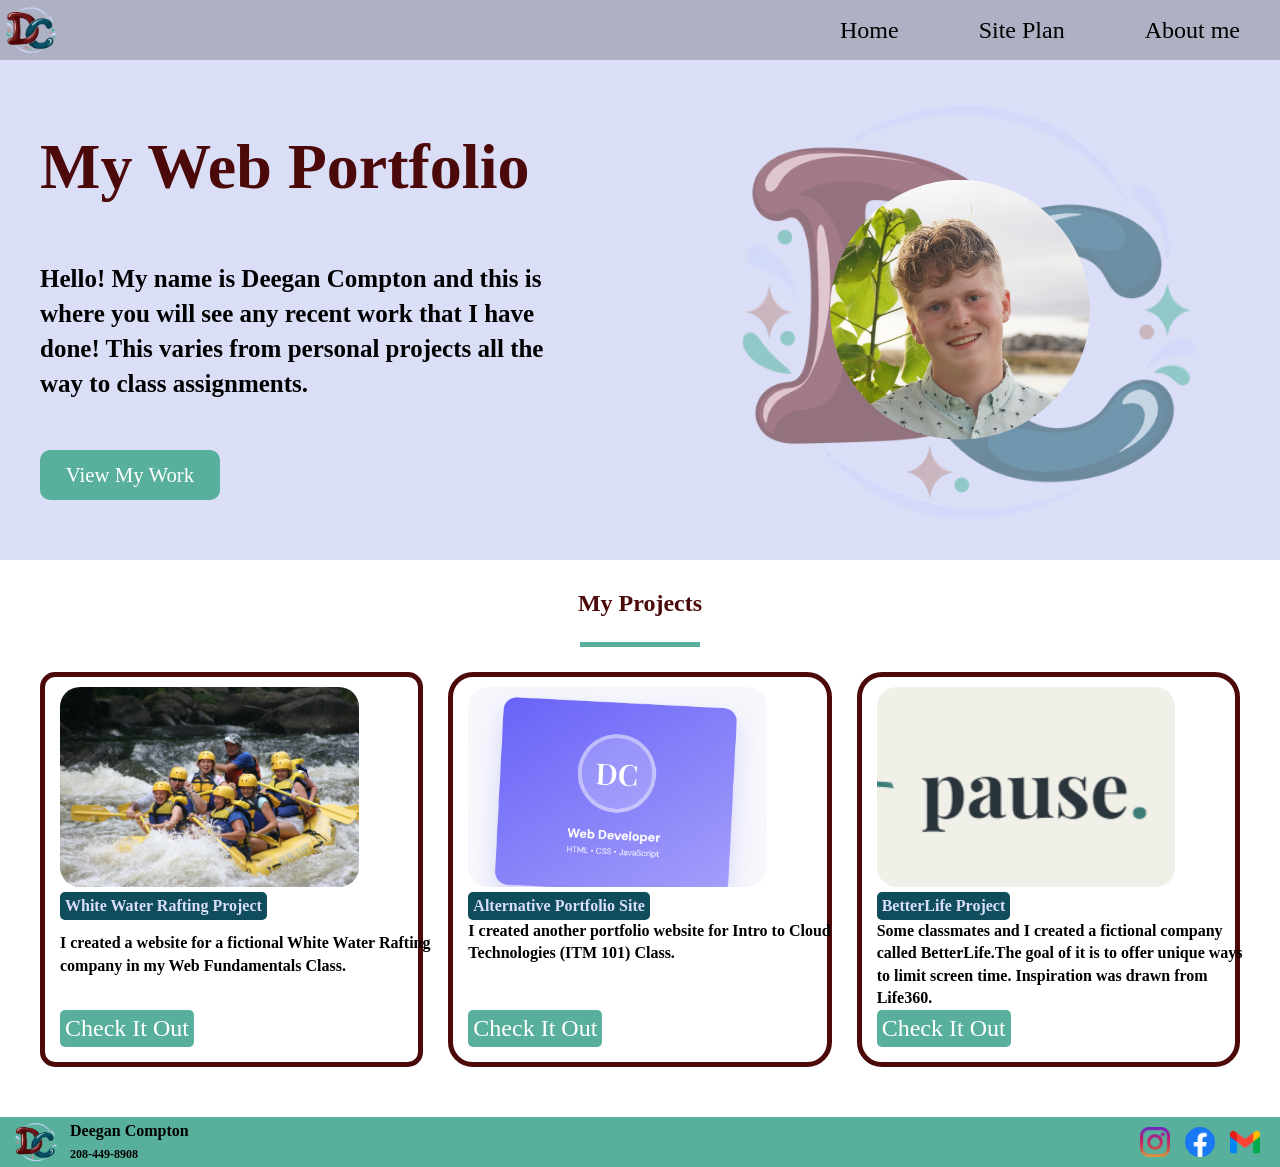
==== commit e8d49f98: "about me page" ====
--- a/portfolio_project/index.html
+++ b/portfolio_project/index.html
@@ -14,7 +14,7 @@
         <nav class="navigation-header">
             <a href="index.html">Home</a>
             <a href="site-plan-rafting.html" target="_blank">Site Plan</a>
-            <a href="mailto:deeganc123456@gmail.com">Contact me</a>
+            <a href="about-me.html">About me</a>
         </nav>
     </header>
     <main id =content>
@@ -57,10 +57,10 @@
             </div>  
         </div>
         <div id="footer-socials">
-            <a href="https://instagram.com" target="_blank" id="insta">
+            <a href="https://instagram.com/deegan_j_c" target="_blank" id="insta">
                 <img src="images/instagram.png" alt="Instagram Logo">
             </a>
-            <a href="https://facebook.com" target="_blank" id="face">
+            <a href="https://facebook.com/share/19vE36jhHD/" target="_blank" id="face">
                 <img src="images/facebook.png" alt="Facebook Logo">
             </a>
             <a href="mailto:deeganc123456@gmail.com" target="_blank" id="email">
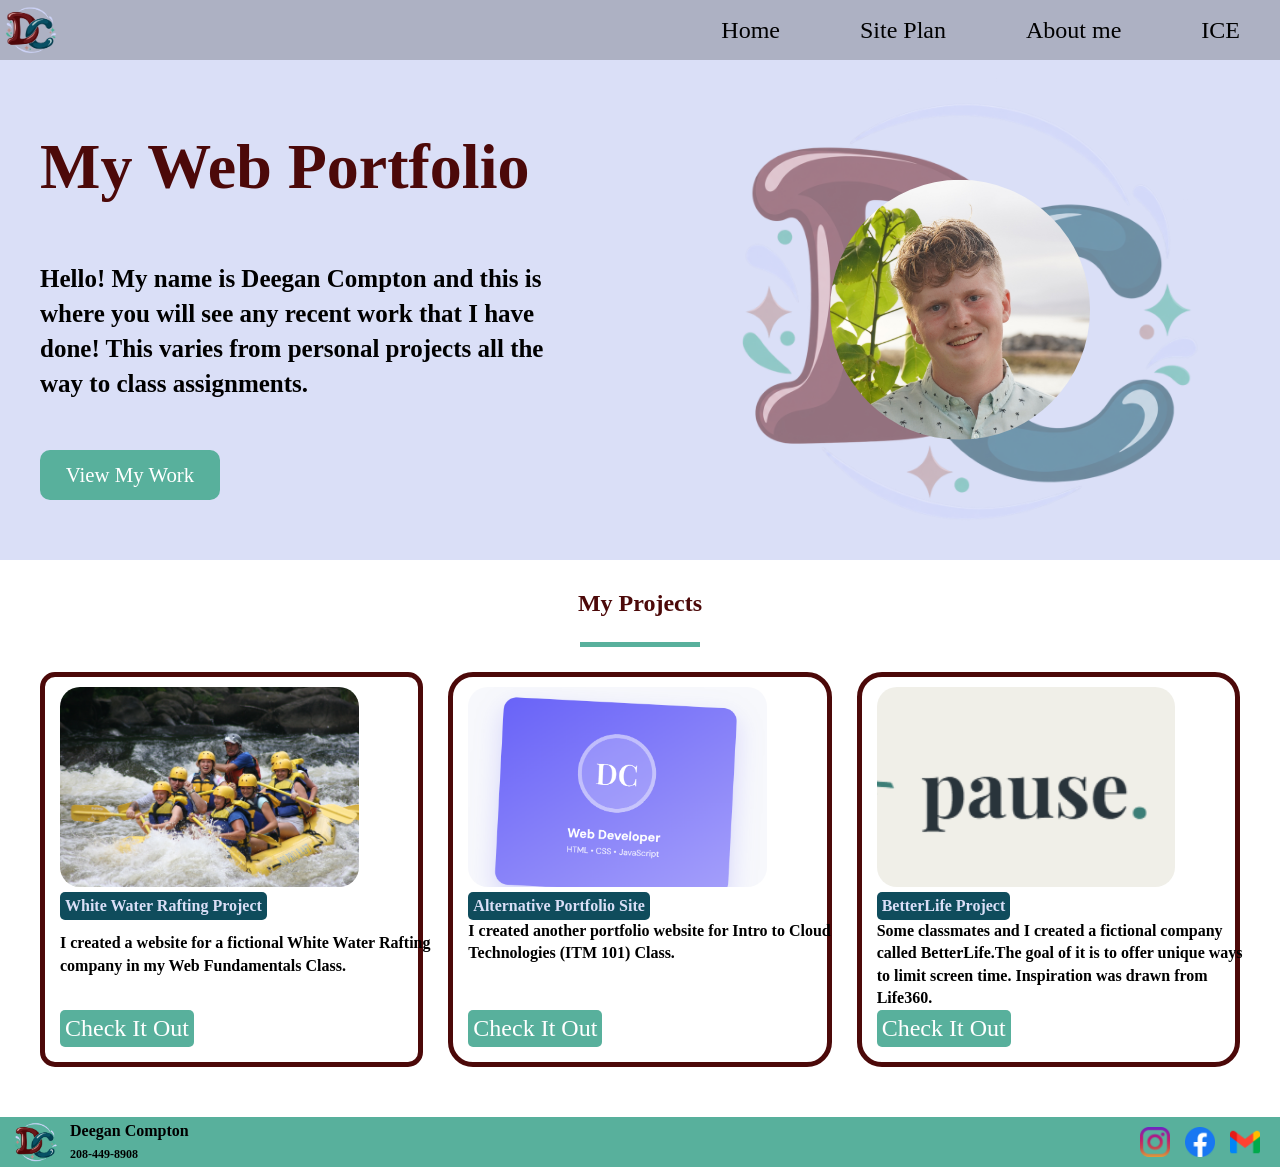
==== commit caa8736b: "portal page" ====
--- a/portfolio_project/index.html
+++ b/portfolio_project/index.html
@@ -15,6 +15,7 @@
             <a href="index.html">Home</a>
             <a href="site-plan-rafting.html" target="_blank">Site Plan</a>
             <a href="about-me.html">About me</a>
+            <a href="ice.html">ICE</a>
         </nav>
     </header>
     <main id =content>
